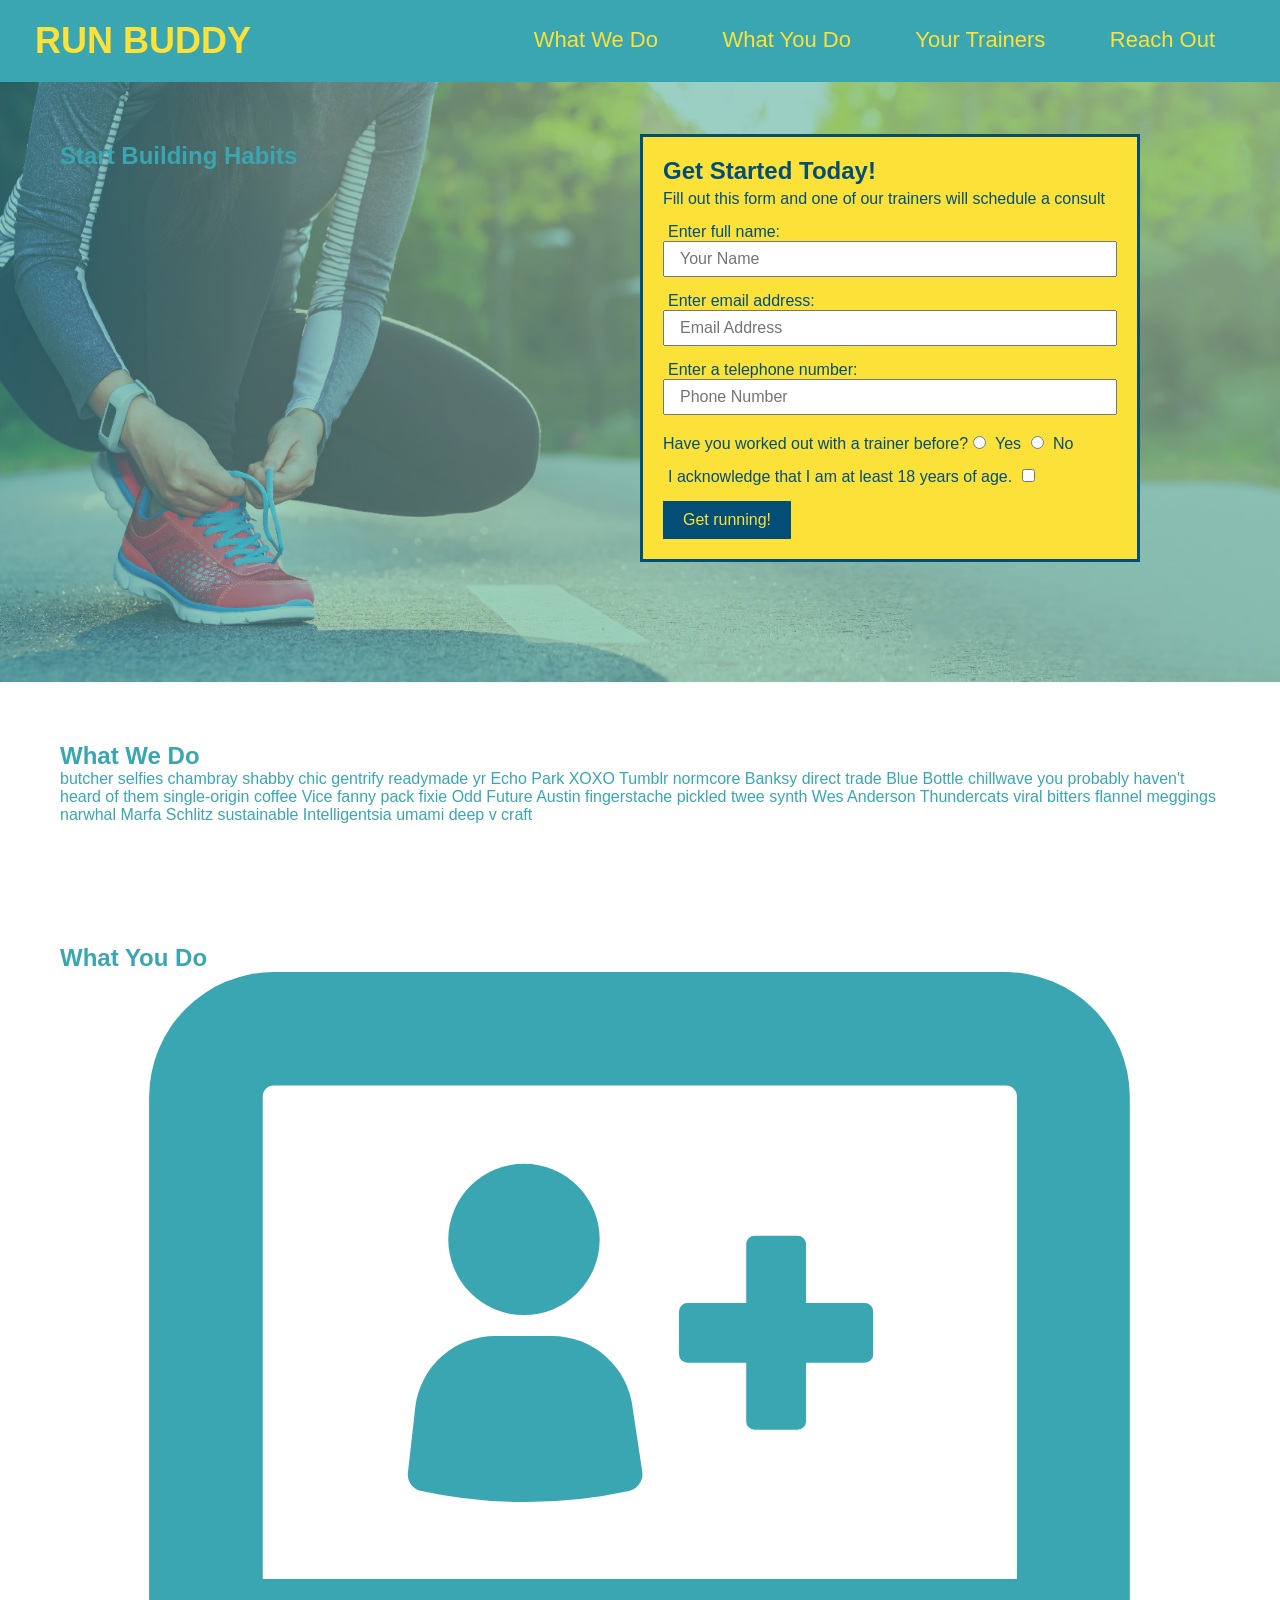
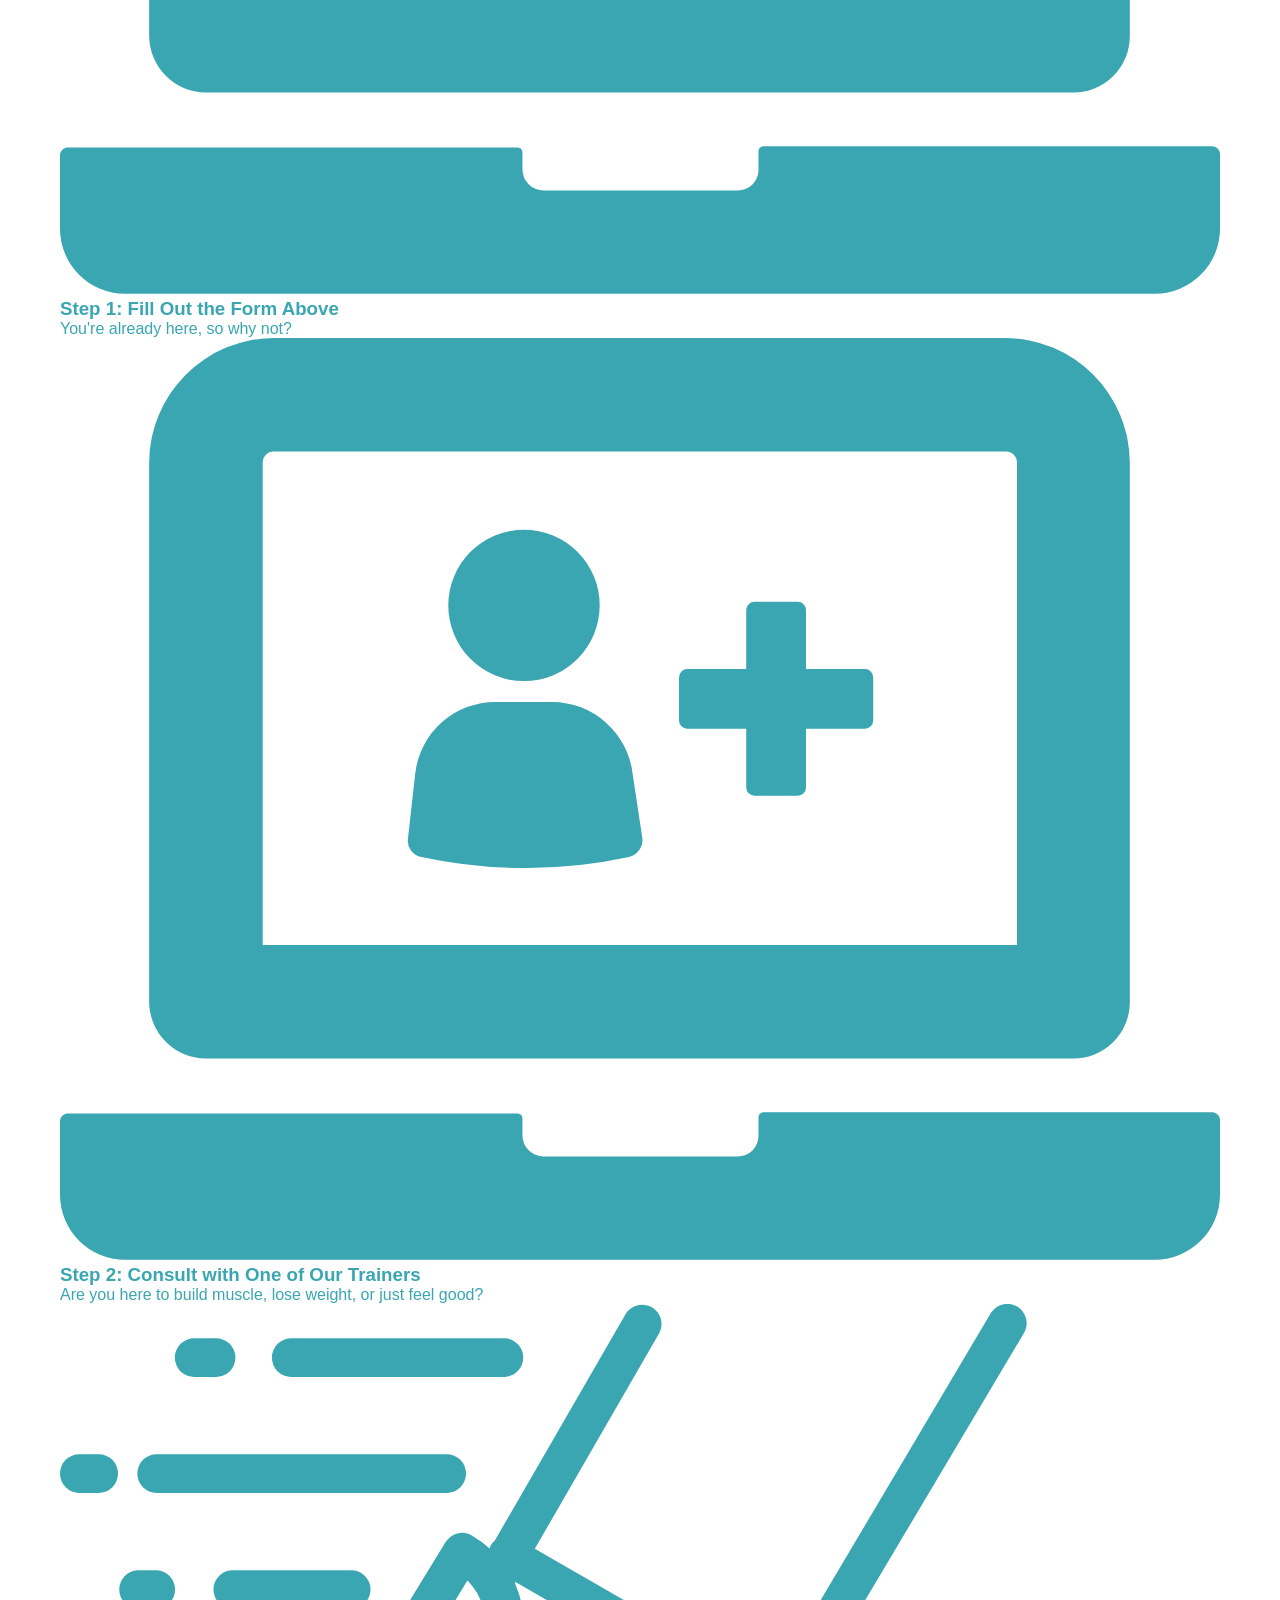
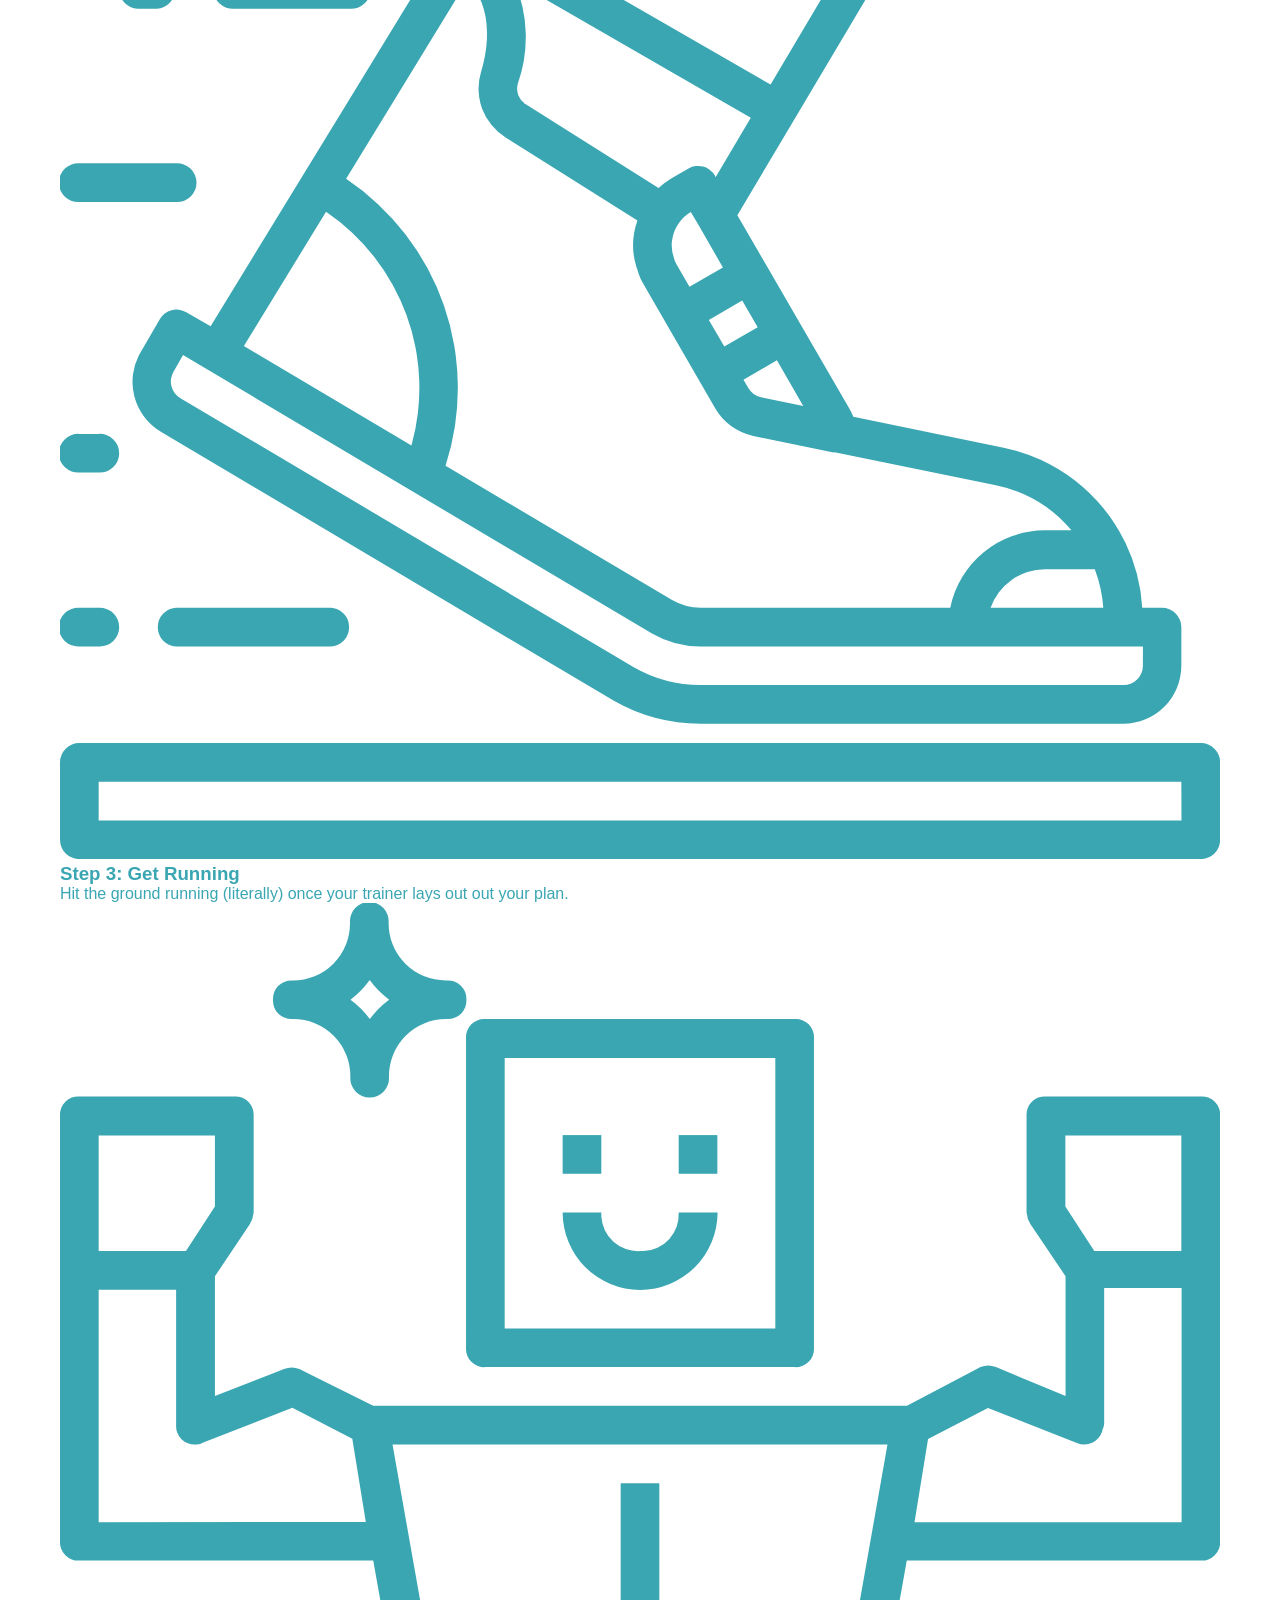
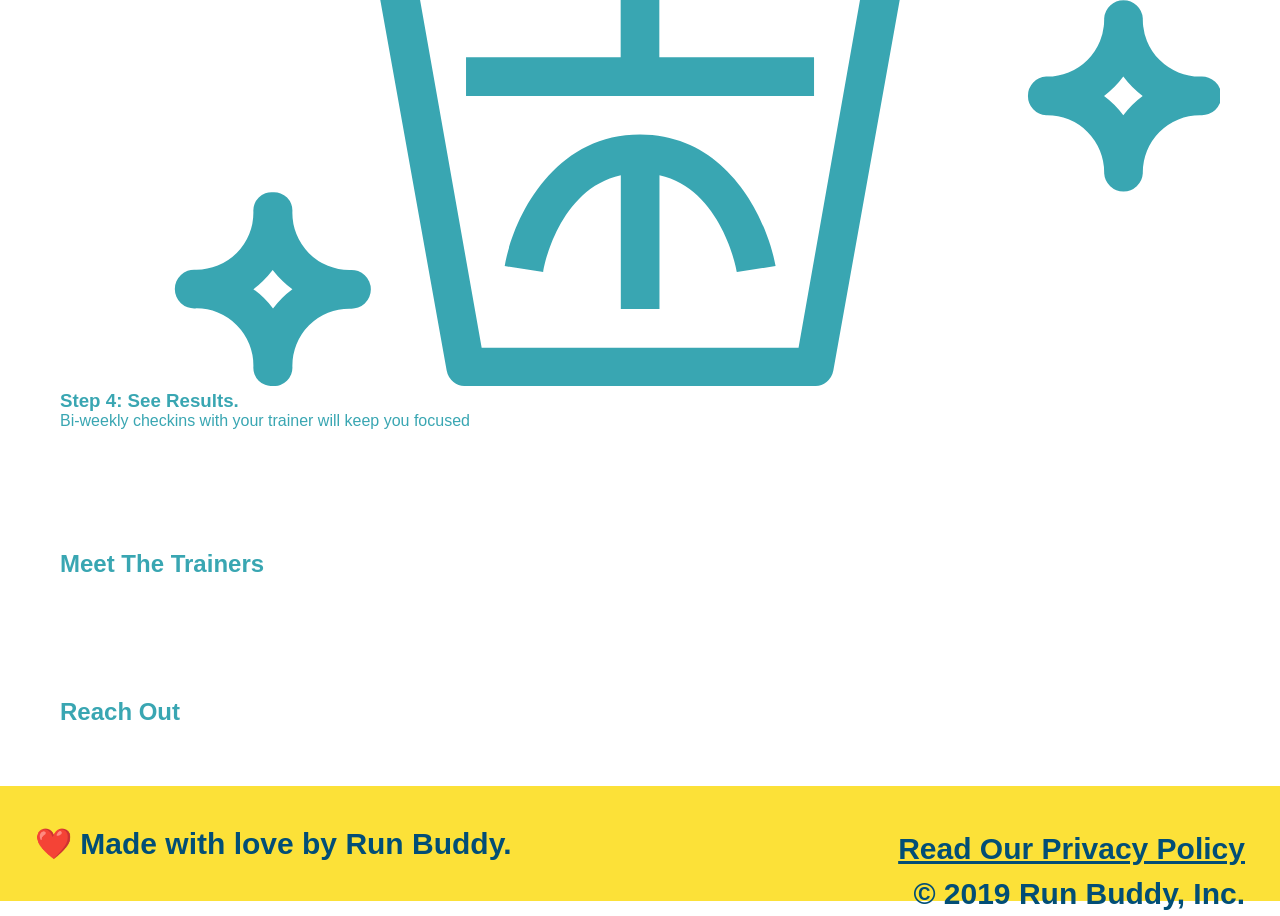
==== index.html @ 89da1c54 "add what you do icons" ====
<!DOCTYPE html>
<html lang="en">
    <head>
        <link rel="stylesheet" href="./assets/css/style.css" />
        <meta charset="utf-8" />
        <meta name="viewport" content="width=device-width, initial-scale=1.0"/>
        <title>Run Buddy</title>
    </head>
    <body>

<!-- navigation-->
    <header>
        <h1>
            <a href="./index.html">RUN BUDDY</a>
        </h1>
        <nav>
            <!--unordered list element-->
            <ul>
                <!--list item element-->
                <li>
                    <!--anchor element-->
                    <a href="#what-we-do">What We Do</a>
                </li>
                <li>
                    <a href="#what-you-do">What You Do</a>
                </li>
                <li>
                    <a href="#your-trainers">Your Trainers</a>
                </li>
                <li>
                    <a href="#reach-out">Reach Out</a>
                </li>
            </ul>
        </nav>
    </header>
</body>
    <!-- hero/jumbotron-->
    <section class ="hero">
        <div class ="hero-cta">
            <h2>Start Building Habits</h2>
            <p>

            </p>
        </div>
<div class="hero-form">
    <h3>Get Started Today!</h3>
    <p>Fill out this form and one of our trainers will schedule a consult</p>
    <!--add form element-->
<form>
    <label for="name">Enter full name:</label>
    <input type="text" placeholder="Your Name" name="name" id="name" class="form-input">
    <label for="email">Enter email address:</label>
    <input type="email" placeholder="Email Address" name="email" id="email" class="form-input">
    <label for="phone">Enter a telephone number:</label>
    <input type="tel" placeholder="Phone Number" name="phone" id="phone" class="form-input">
    <p>
        Have you worked out with a trainer before?
        <input type="radio" name="trainer-confirm" id="trainer-yes" />
        <label for="trainer-yes">Yes</label>
        <input type="radio" name="trainer-confirm" id="trainer-no" />
        <label for="trainer-no">No</label>
    </p>
    <p>
        <label for="checkbox" >
            I acknowledge that I am at least 18 years of age.
        </label>
        <input type="checkbox" name="age-confirm" id="checkbox" />
    </p>
    <button type="submit">
        Get running!
    </button>
</form>
</div>
    </section>
    <!--end hero-->

    <!--"what we do" section-->
    <section id="what-we-do">
        <h2>What We Do</h2>
        <p>
            butcher selfies chambray shabby chic gentrify readymade yr Echo Park XOXO Tumblr normcore Banksy direct trade Blue Bottle chillwave you probably haven't heard of them single-origin coffee Vice fanny pack fixie Odd Future Austin fingerstache pickled twee synth Wes Anderson Thundercats viral bitters flannel meggings narwhal Marfa Schlitz sustainable Intelligentsia umami deep v craft
        </p>
    </section>

    <!--"what you do" section-->
    <section id="what-you-do">
        <h2>What You Do</h2>

        <div>
            <!--insert this img element-->
            <img src="./assets/images/step-1.svg" alt="" />
            <h3>Step 1: Fill Out the Form Above</h3>
            <p>You're already here, so why not?</p>
        </div>

        <div>
            <img src="./assets/images/step-1.svg" alt="" />
            <h3>Step 2: Consult with One of Our Trainers</h3>
            <p>Are you here to build muscle, lose weight, or just feel good?</p>
        </div>

        <div>
            <img src="./assets/images/step-3.svg" alt="" />
            <h3>Step 3: Get Running</h3>
            <p>Hit the ground running (literally) once your trainer lays out out your plan.</p>
        </div>

        <div>
            <img src="./assets/images/step-4.svg" alt="" />
            <h3>Step 4: See Results.</h3>
            <p>Bi-weekly checkins with your trainer will keep you focused</p>
        </div>
    </section>

    <!--"meet the trainers" section-->
    <section>
        <h2>Meet The Trainers</h2>
    </section>
    <!--"reach out" section-->
    <section>
        <h2>Reach Out</h2>
    </section>
    <!--footer-->
    <footer>
        <h2>
            <div>
                <a href="#">Read Our Privacy Policy</a><br />
                &copy; 2019 Run Buddy, Inc.
            </div>
            ❤️ Made with love by Run Buddy.</h2>
    </footer>
---- assets/css/style.css ----
* {
    margin: 0;
    padding: 0;
    box-sizing: border-box;
}
body {
    /* more on this crazy alphanumerical value in a minute! */
    color: #39a6b2;
    font-family: Helvetica, Arial, sans-serif;
}
/* apply styles to <header> */
header {
padding: 20px 35px;
background-color: #39a6b2;
}
header h1 {
    font-weight: bold;
    font-size: 36px;
    color: #fce138;
    margin: 0;
    display: inline;
}
header a {
    text-decoration: none;
    color: #fce138;
}
header nav {
    float: right;
    margin: 7px 0;
}
header nav ul li {
    display: inline;
}
header nav ul li a{
    margin: 0 30px;
    font-weight: lighter;
    font-size: 22px;
}

footer {
    background: #fce138;
    width: 100%;
    padding: 40px 35px;
}
footer h2 {
    display: inline;
    color: #024e76;
    font-size: 30px;
    margin: 0;
}
footer div {
    float: right;
    line-height: 1.5;
    text-align: right;
}
footer a {
    color: #024e76;
}

section {
    padding: 60px;
}
/* Hero Style Start */
.hero {
    background-image: url("../images/hero-bg.jpeg");
    height: 600px;
    background-size: cover;
    background-position: center;
    position: relative;
}
.hero-form button {
    color: #fce138;
    background-color: #024e76;
    border: none;
    padding: 10px 20px;
    font-size: 16px;
}
/* Hero Style End */

.hero-form {
    border: 3px solid #024e76;
    background-color: #fce138;
    padding: 20px;
    width: 500px;
    color: #024e76;
    position: absolute;
    bottom: 120px;
    right: 140px;
}
.hero-form h3 {
    font-size: 24px;
    margin: 0;
}
.hero-form p {
    margin: 5px 0 15px 0;
}
.form-input {
    border: 1px solid #024e76
    display: black;
    padding: 7px 15px;
    font-size: 16px;
    color: #024e76;
    width: 100%;
    margin-bottom: 15px;
}
.hero-form label {
    margin: 0 5px;
}
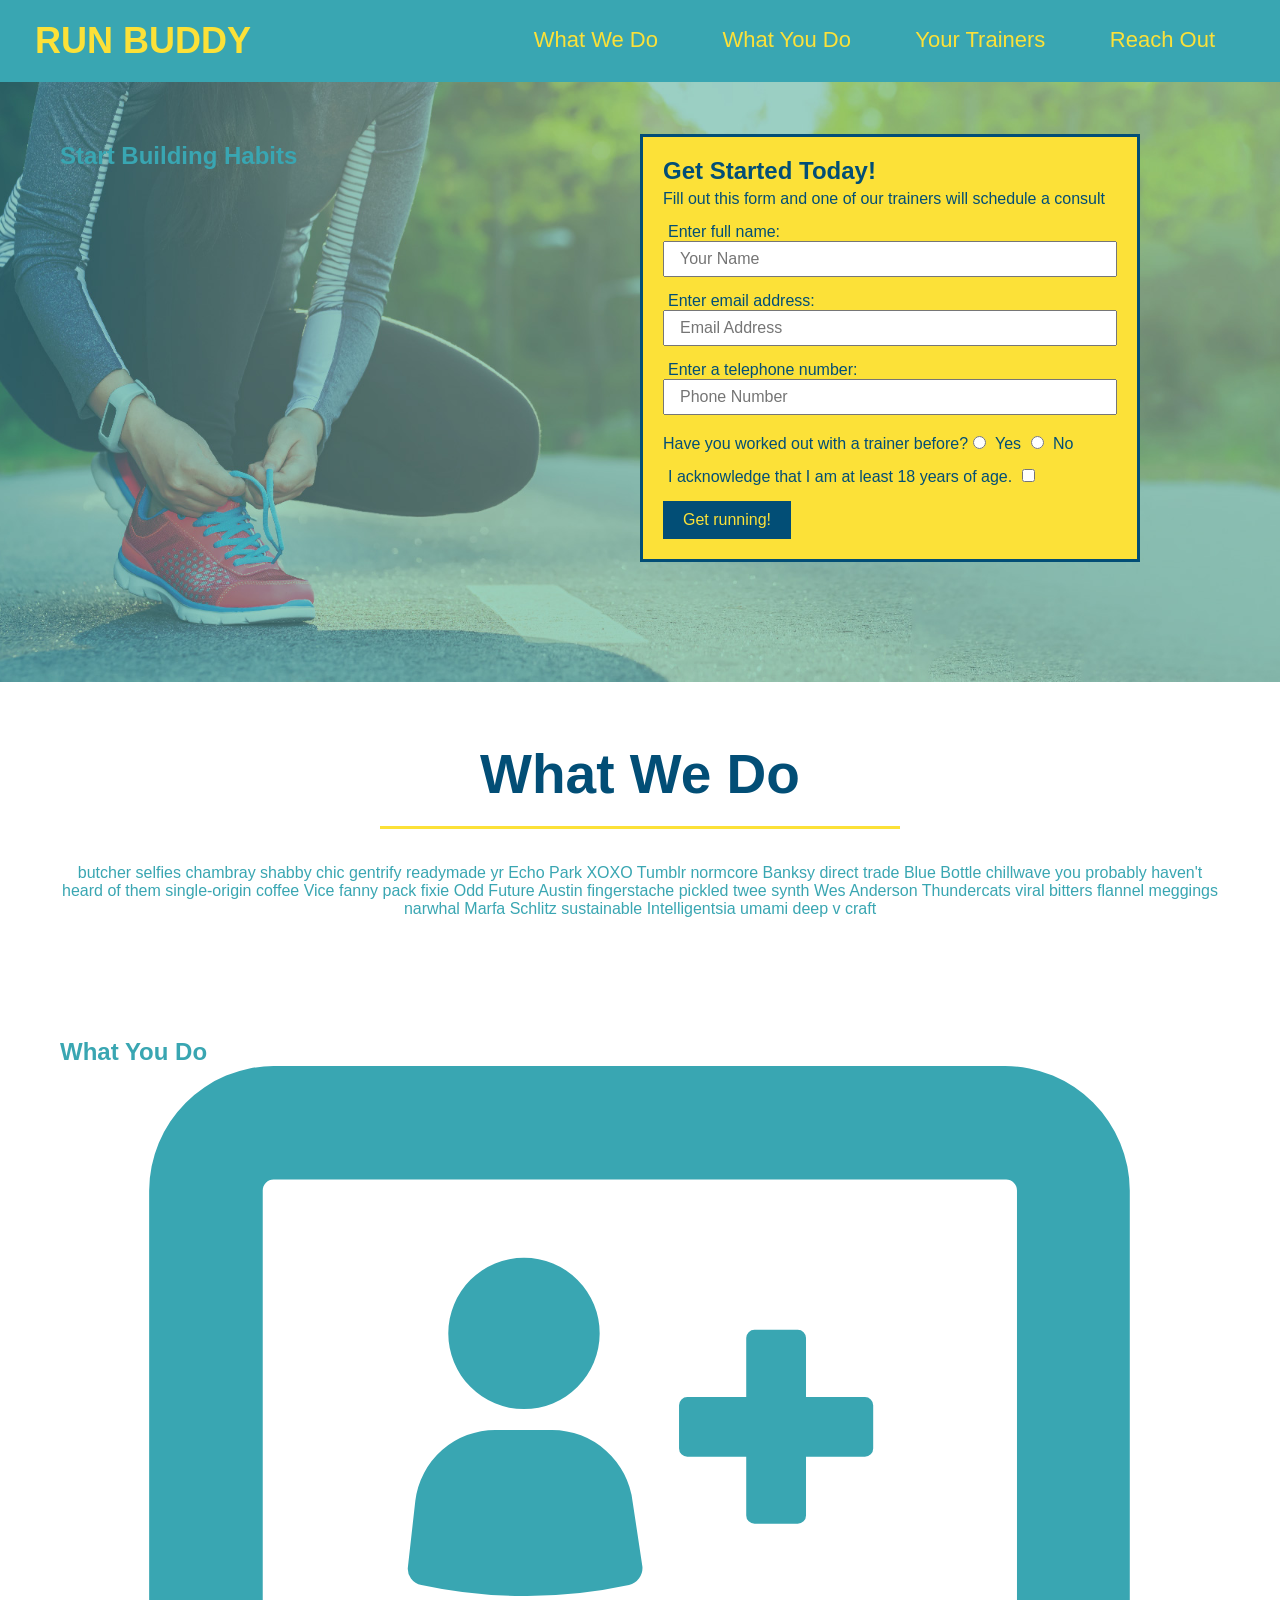
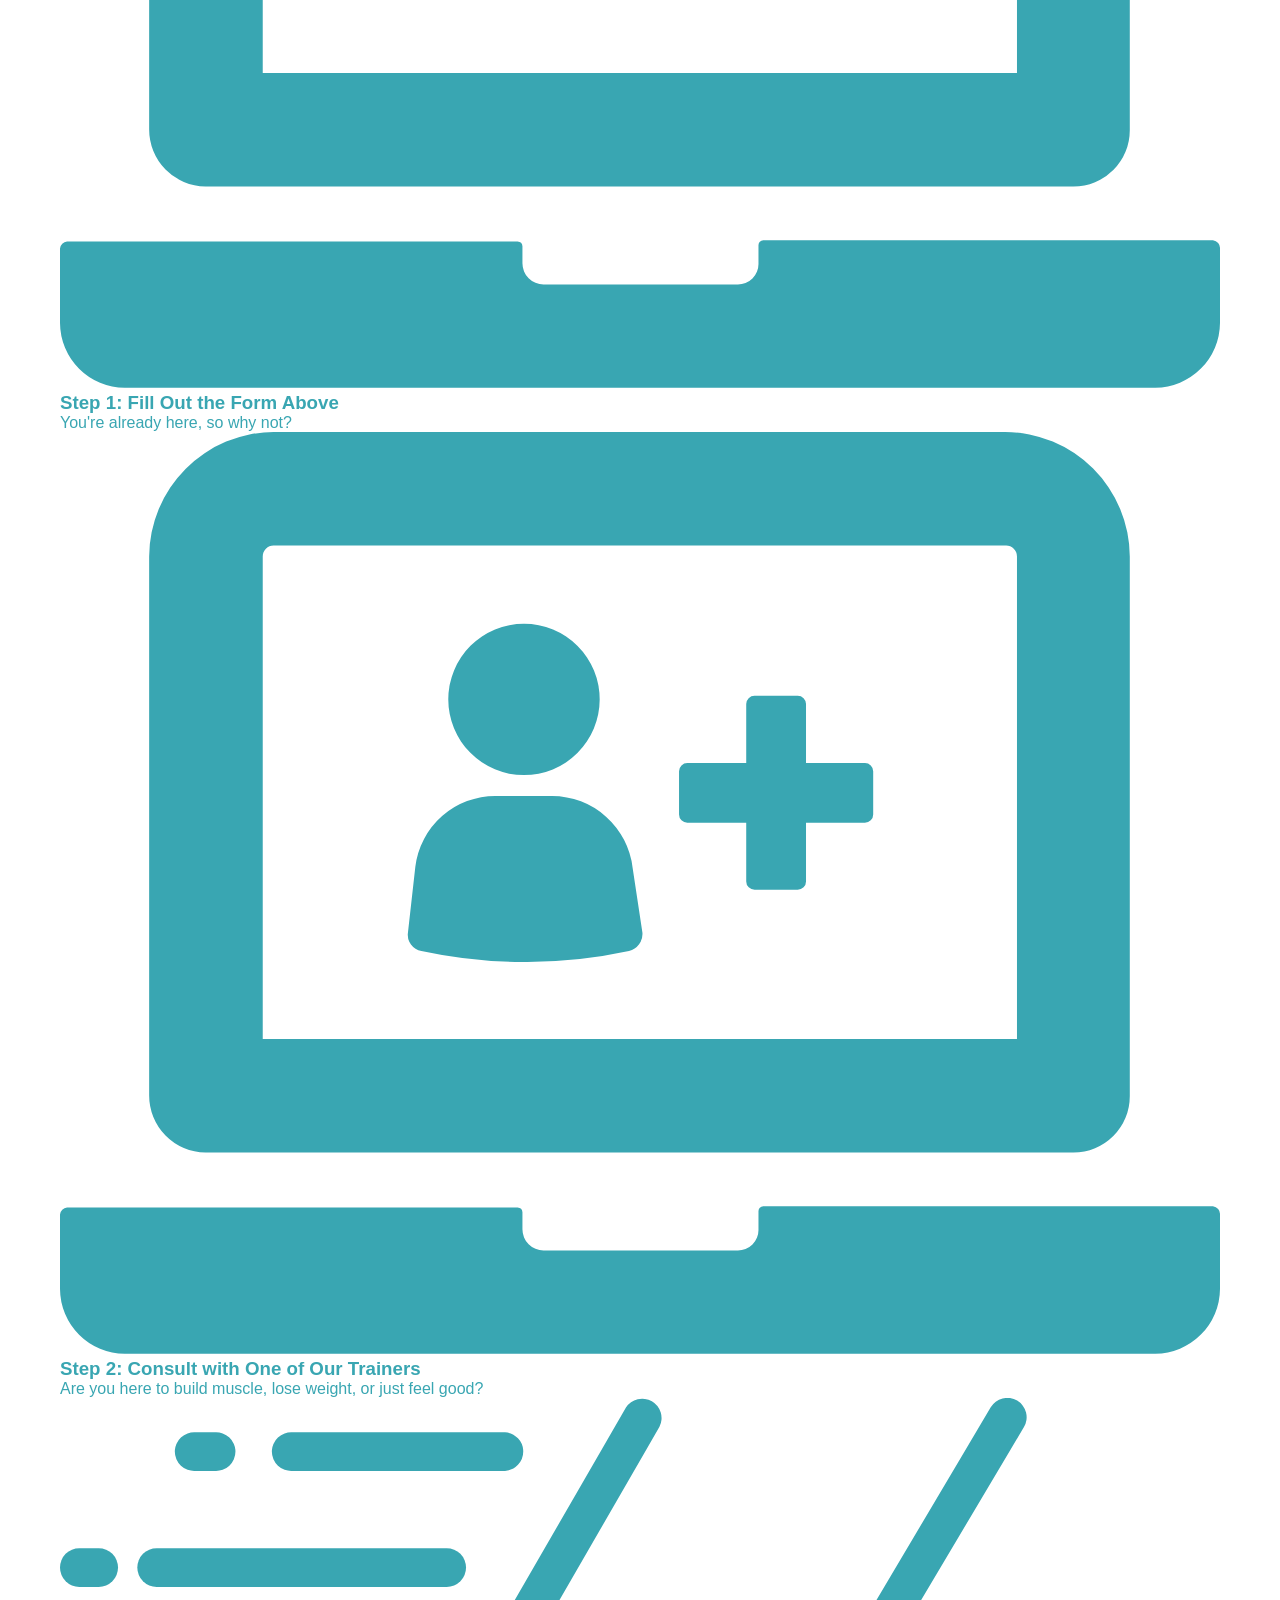
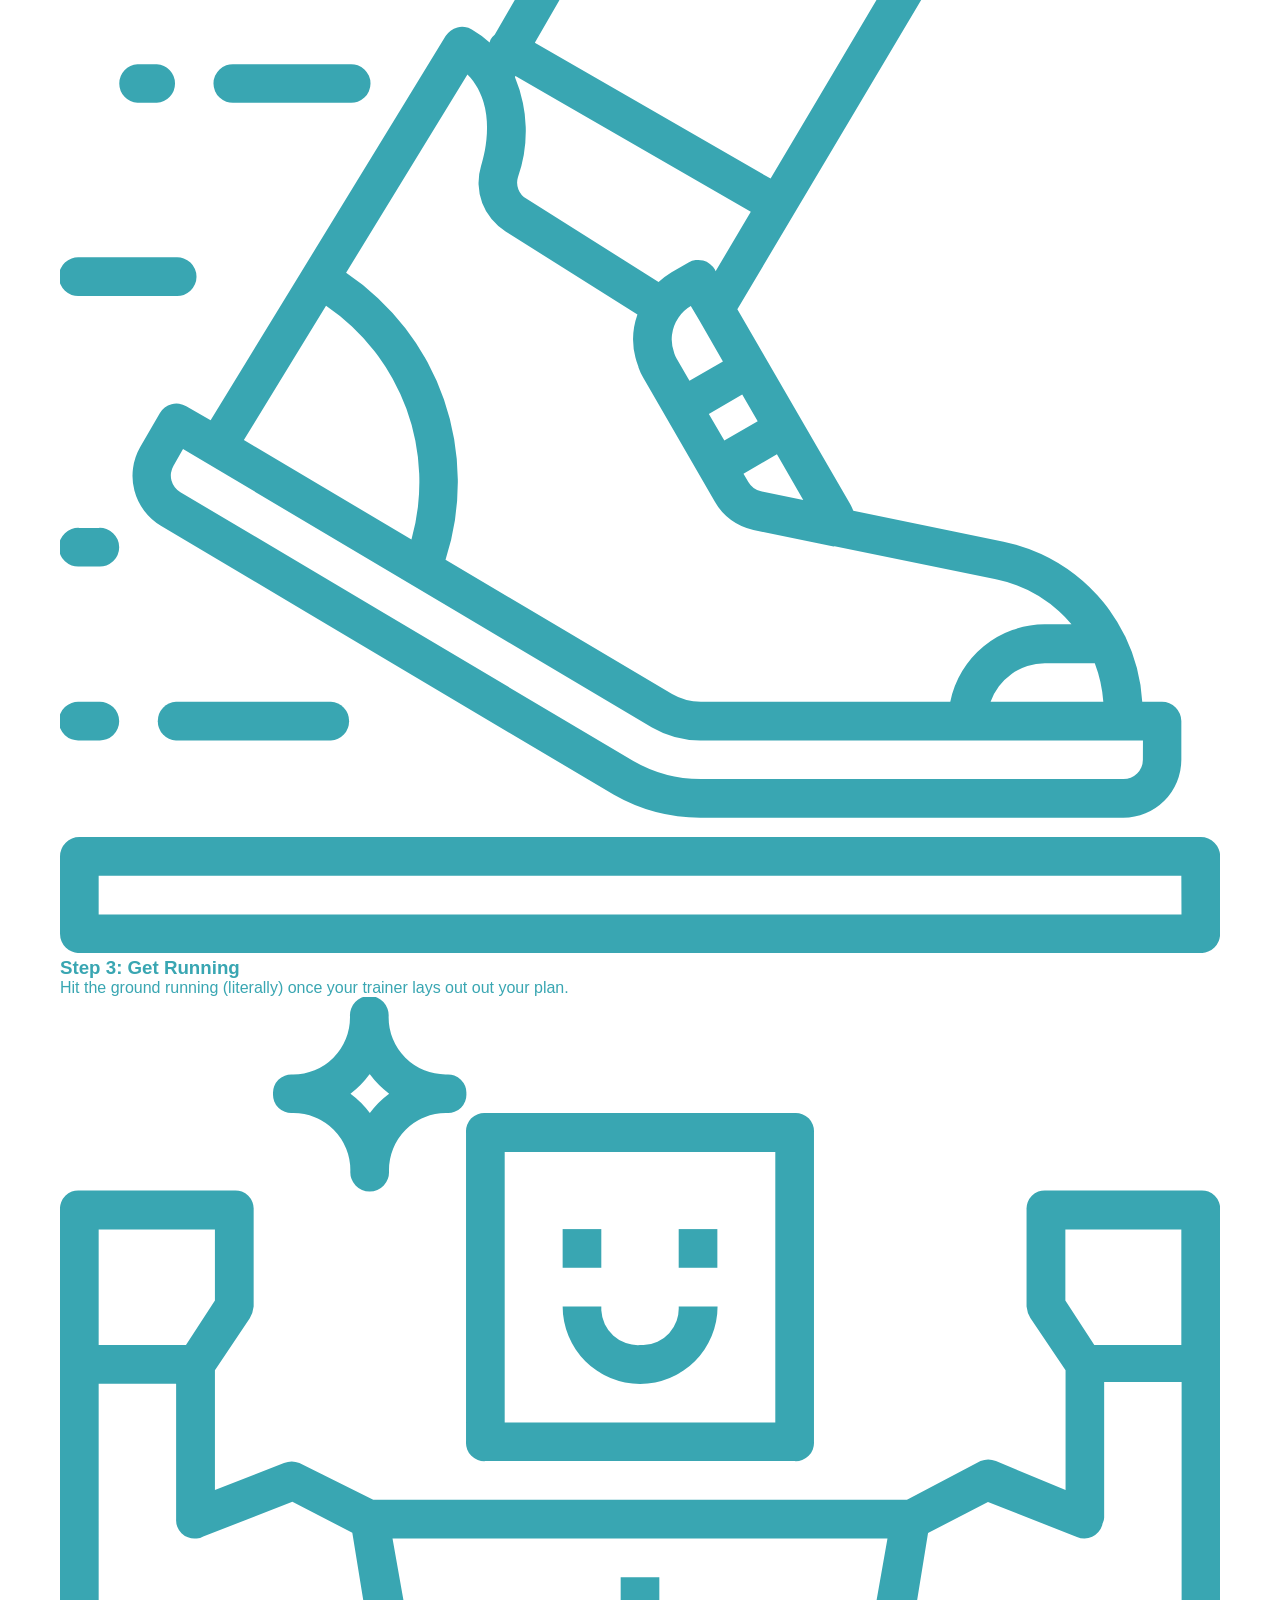
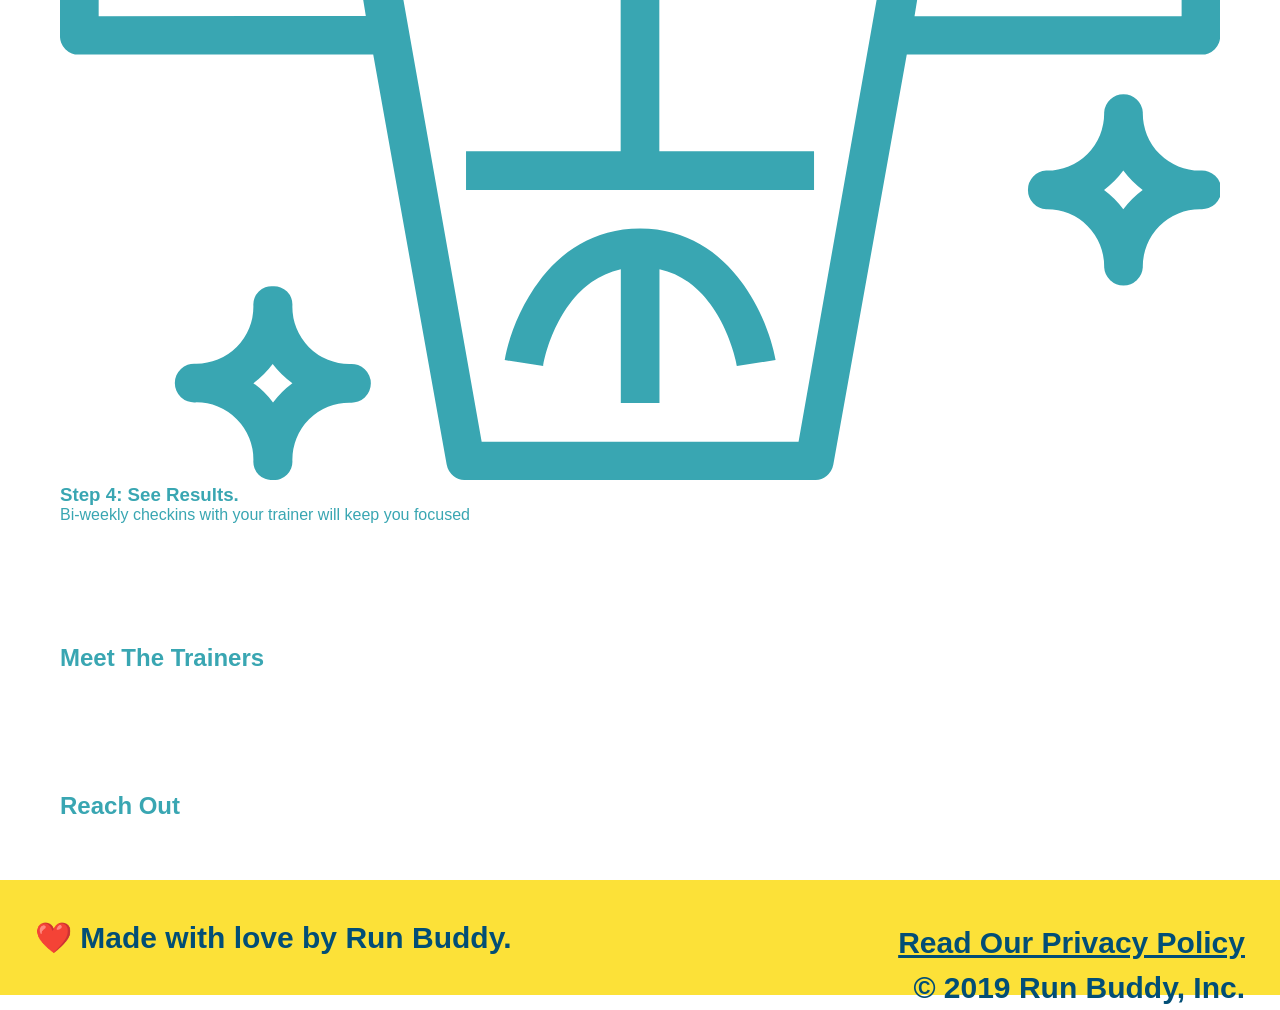
==== commit ab7b98ea: "style what we do section" ====
--- a/index.html
+++ b/index.html
@@ -75,7 +75,7 @@
     <!--end hero-->
 
     <!--"what we do" section-->
-    <section id="what-we-do">
+    <section id="what-we-do" class="intro">
         <h2>What We Do</h2>
         <p>
             butcher selfies chambray shabby chic gentrify readymade yr Echo Park XOXO Tumblr normcore Banksy direct trade Blue Bottle chillwave you probably haven't heard of them single-origin coffee Vice fanny pack fixie Odd Future Austin fingerstache pickled twee synth Wes Anderson Thundercats viral bitters flannel meggings narwhal Marfa Schlitz sustainable Intelligentsia umami deep v craft
--- a/assets/css/style.css
+++ b/assets/css/style.css
@@ -106,3 +106,28 @@
 .hero-form label {
     margin: 0 5px;
 }
+
+.intro {
+    text-align: center;
+}
+
+.intro h2 {
+    /* add this alongside your other declarations */
+    display: inline-block;
+    font-size: 55px;
+    color: #024e76;
+    margin-bottom: 35px;
+    padding: 0 100px 20px 100px;
+    border-bottom: 3px solid;
+    border-color: #fce138;
+}
+
+}
+.intro p {
+    /*add this alongsidee your other declarations */
+    margin: 0 auto;
+    line-height: 1.7;
+    color: #39a6b2;
+    width: 80%;
+    font-size: 20px;
+}
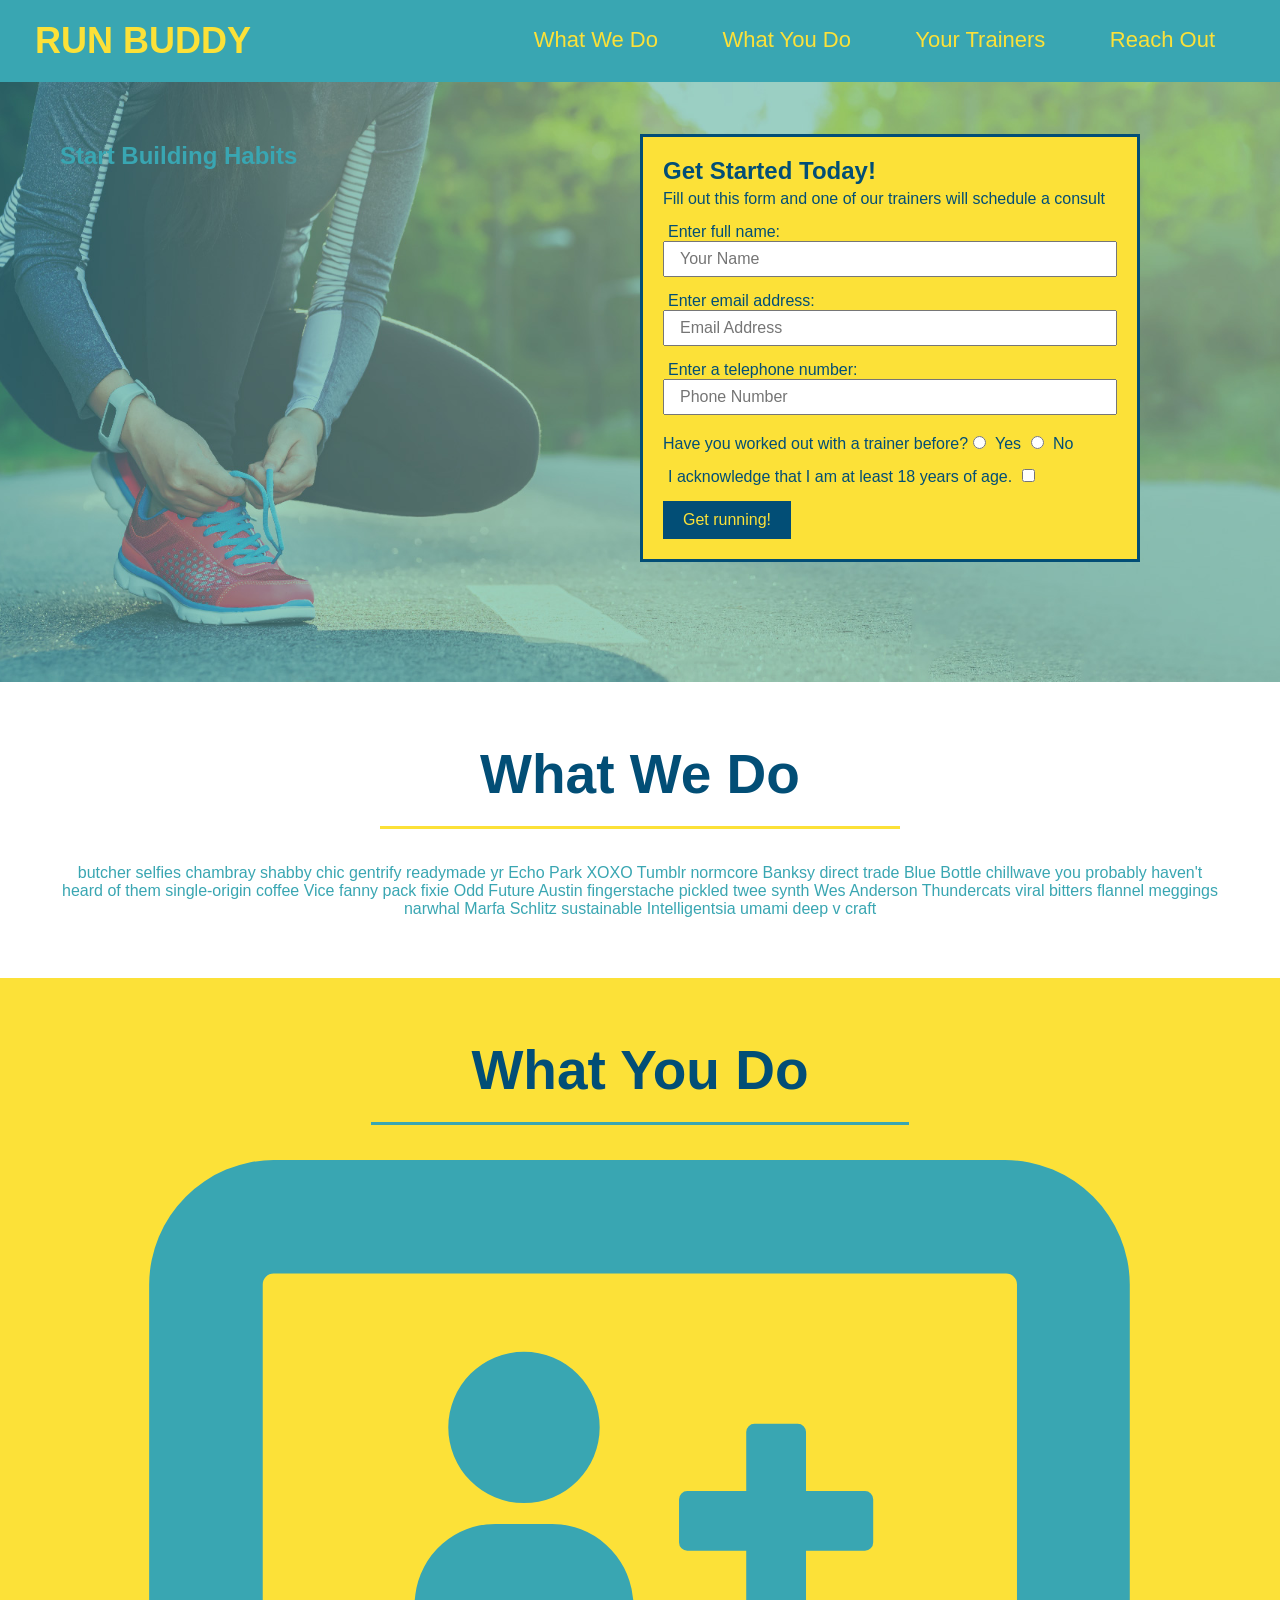
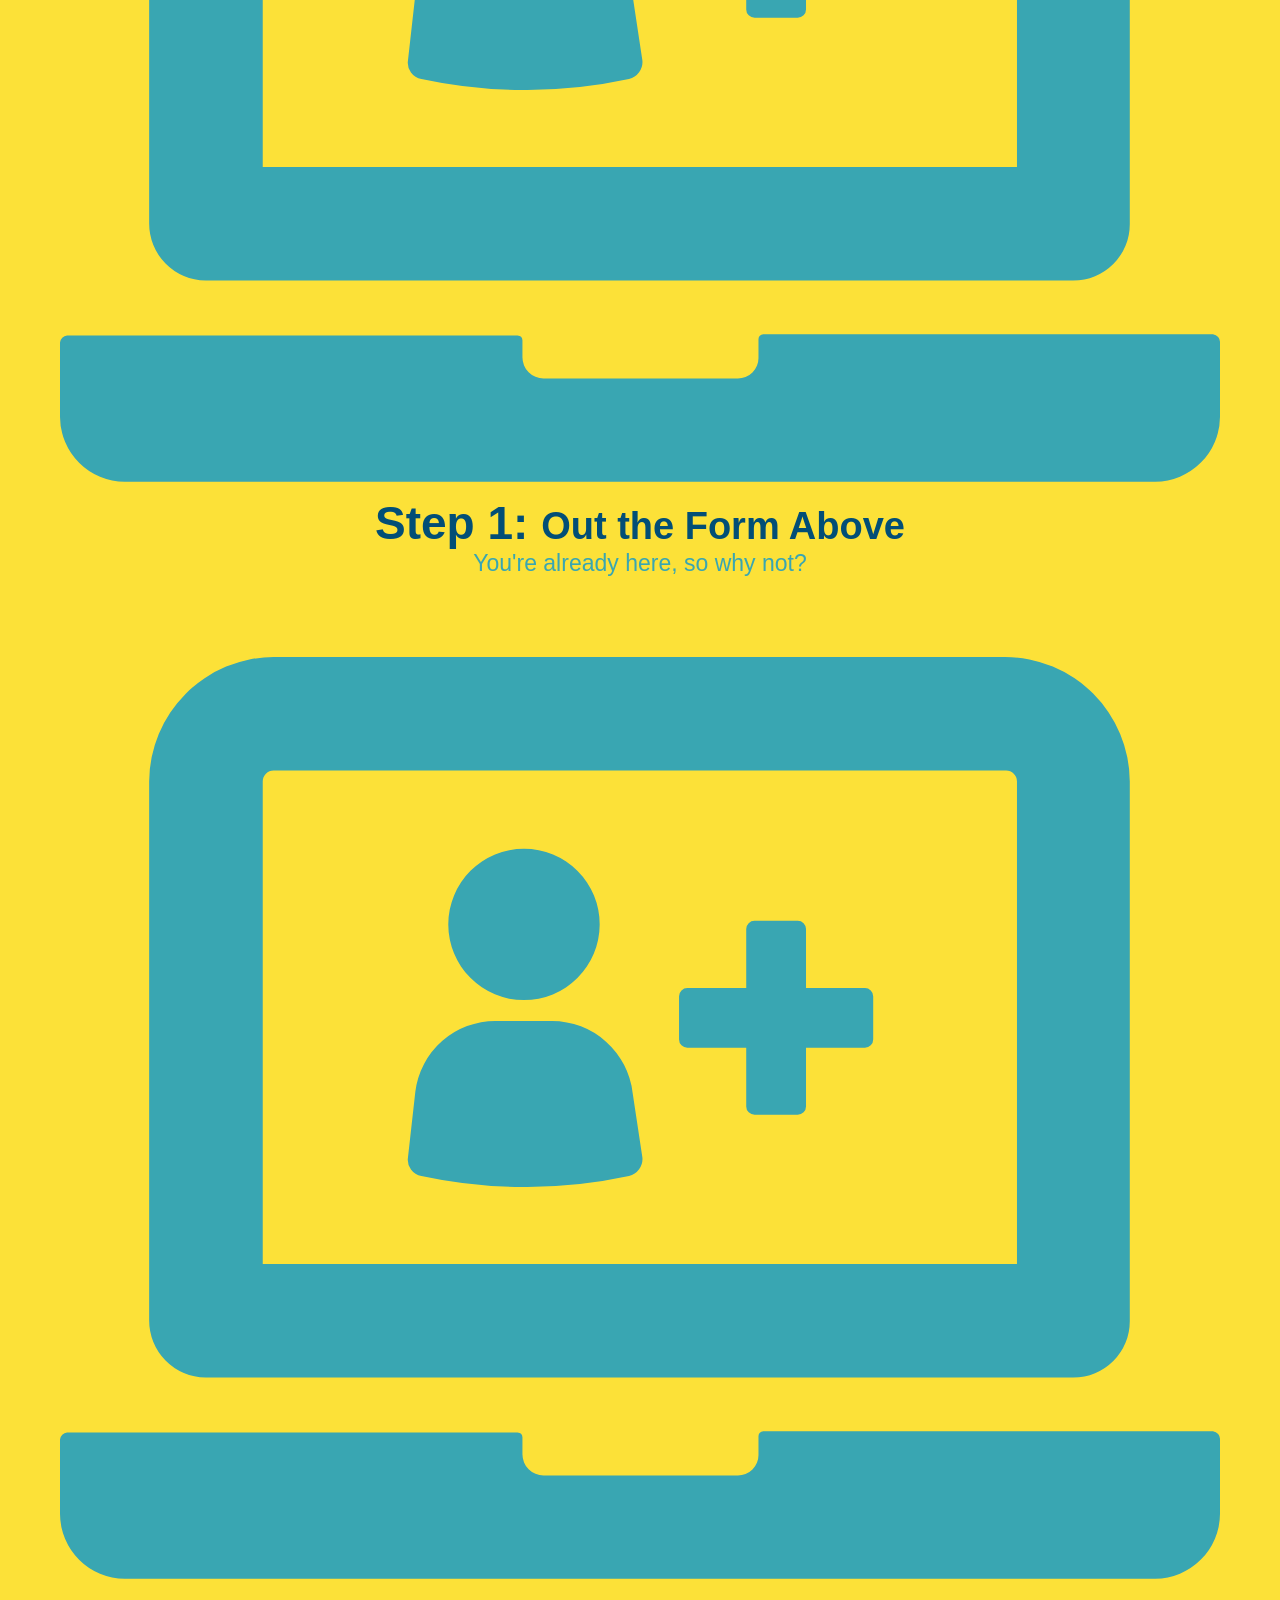
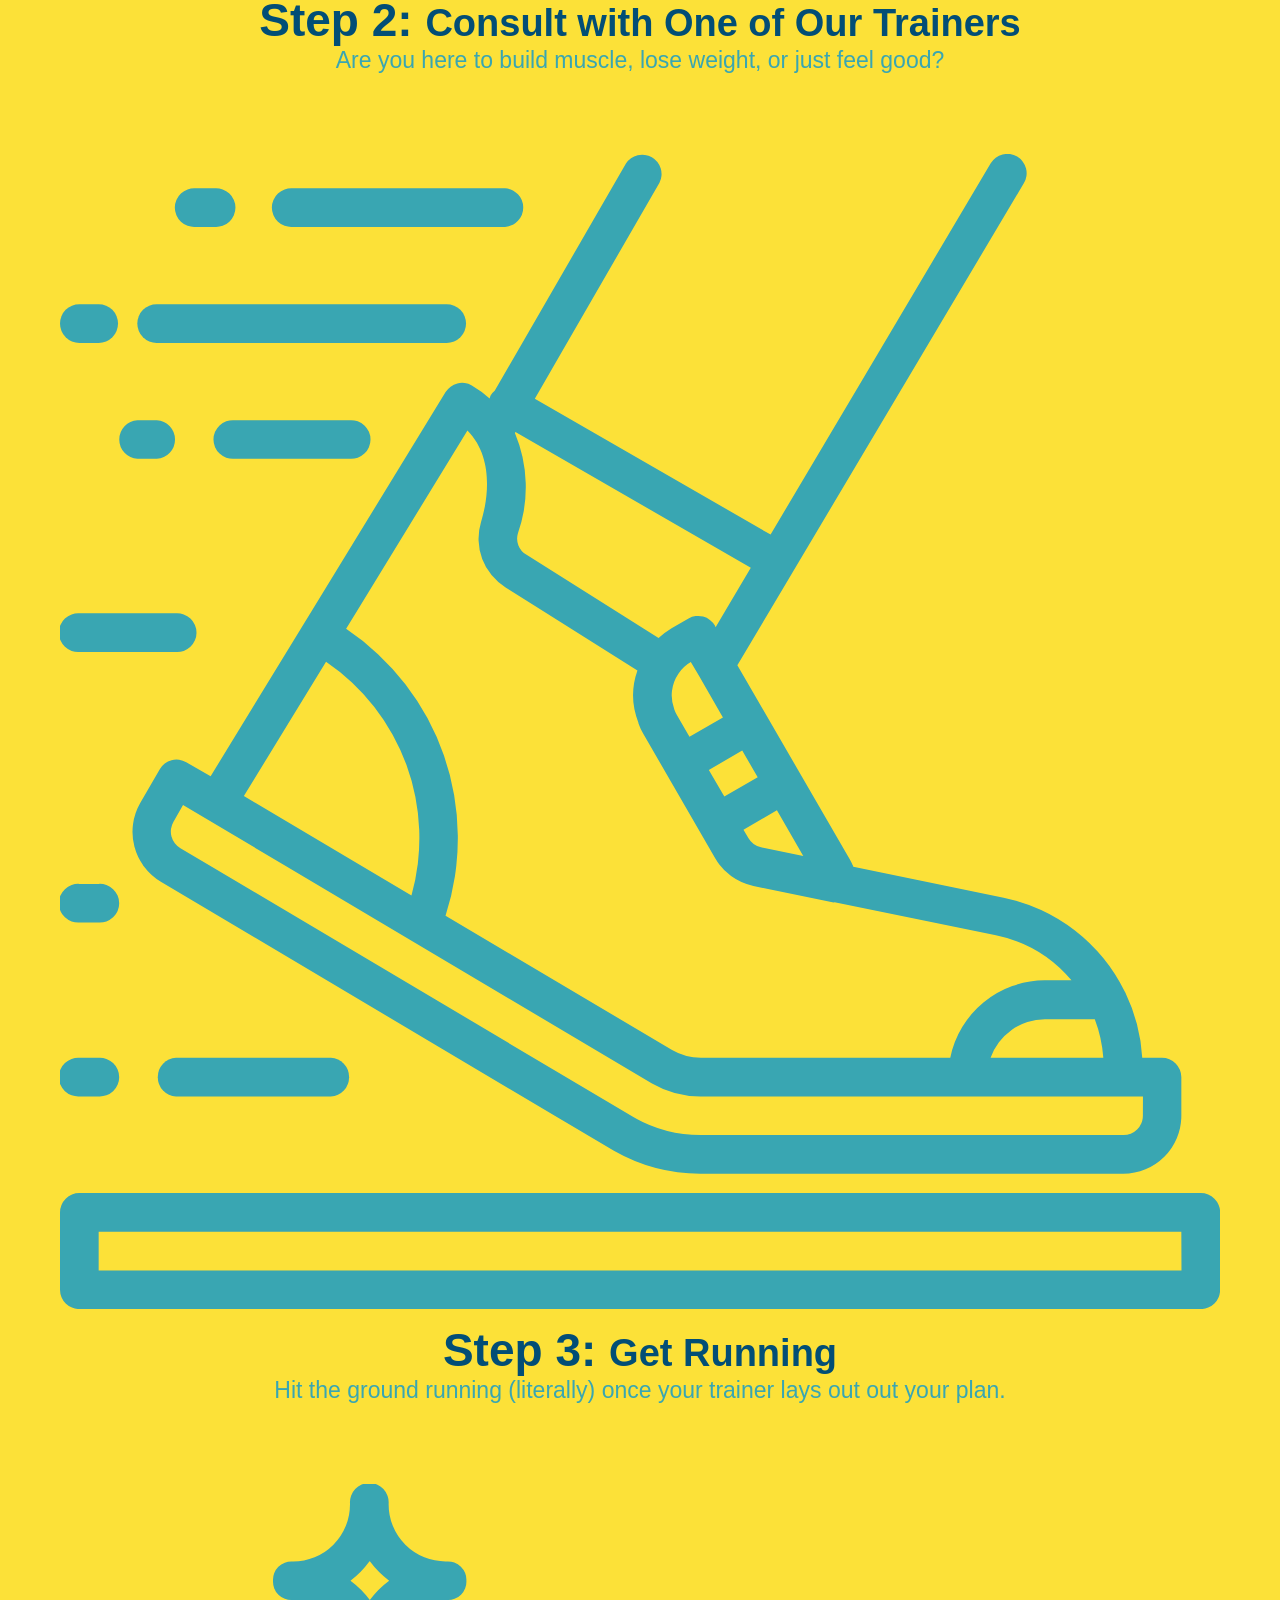
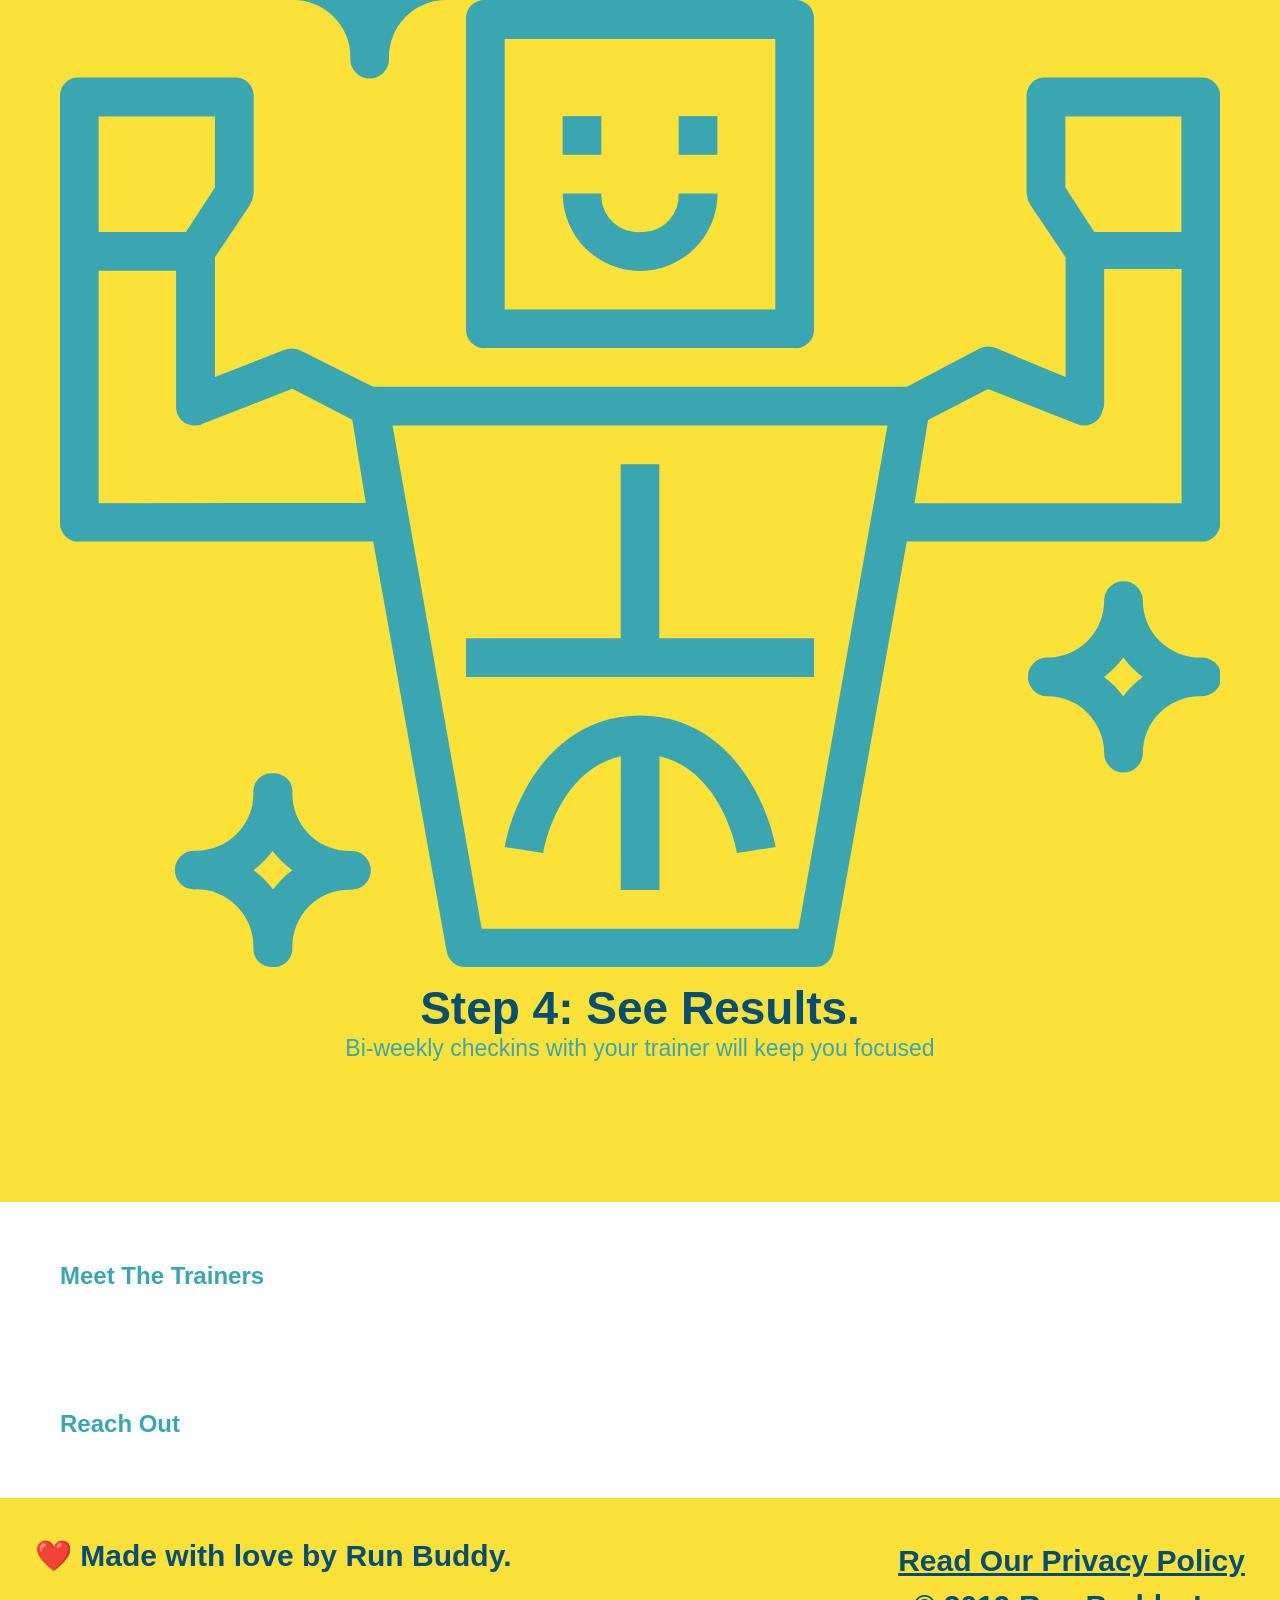
==== commit 453224fa: "style what you do section" ====
--- a/index.html
+++ b/index.html
@@ -76,38 +76,38 @@
 
     <!--"what we do" section-->
     <section id="what-we-do" class="intro">
-        <h2>What We Do</h2>
+        <h2 class="section-title primary-border">What We Do</h2>
         <p>
             butcher selfies chambray shabby chic gentrify readymade yr Echo Park XOXO Tumblr normcore Banksy direct trade Blue Bottle chillwave you probably haven't heard of them single-origin coffee Vice fanny pack fixie Odd Future Austin fingerstache pickled twee synth Wes Anderson Thundercats viral bitters flannel meggings narwhal Marfa Schlitz sustainable Intelligentsia umami deep v craft
         </p>
     </section>
 
     <!--"what you do" section-->
-    <section id="what-you-do">
-        <h2>What You Do</h2>
+    <section id="what-you-do" class="steps">
+        <h2 class="section-title secondary-border">What You Do</h2>
 
         <div>
             <!--insert this img element-->
             <img src="./assets/images/step-1.svg" alt="" />
-            <h3>Step 1: Fill Out the Form Above</h3>
+            <h3>Step 1: <span>Out the Form Above</span></h3>
             <p>You're already here, so why not?</p>
         </div>
 
         <div>
             <img src="./assets/images/step-1.svg" alt="" />
-            <h3>Step 2: Consult with One of Our Trainers</h3>
+            <h3>Step 2: <span>Consult with One of Our Trainers </span> </h3>
             <p>Are you here to build muscle, lose weight, or just feel good?</p>
         </div>
 
         <div>
             <img src="./assets/images/step-3.svg" alt="" />
-            <h3>Step 3: Get Running</h3>
+            <h3>Step 3: <span>Get Running</span></h3>
             <p>Hit the ground running (literally) once your trainer lays out out your plan.</p>
         </div>
 
         <div>
             <img src="./assets/images/step-4.svg" alt="" />
-            <h3>Step 4: See Results.</h3>
+            <h3>Step 4: <spacn>See Results.</spacn></h3>
             <p>Bi-weekly checkins with your trainer will keep you focused</p>
         </div>
     </section>
--- a/assets/css/style.css
+++ b/assets/css/style.css
@@ -111,16 +111,6 @@
     text-align: center;
 }
 
-.intro h2 {
-    /* add this alongside your other declarations */
-    display: inline-block;
-    font-size: 55px;
-    color: #024e76;
-    margin-bottom: 35px;
-    padding: 0 100px 20px 100px;
-    border-bottom: 3px solid;
-    border-color: #fce138;
-}
 
 }
 .intro p {
@@ -131,3 +121,49 @@
     width: 80%;
     font-size: 20px;
 }
+
+.steps {
+    text-align: center;
+    background: #fce138;
+}
+
+.steps div {
+    margin-bottom: 80px;
+}
+
+.steps img {
+    width 15%
+    margin: 10px 0;
+}
+
+.steps h3 {
+    color: #024e76;
+    font-size: 46px;
+    margin-top: 10px;
+}
+
+.steps p {
+    color: #39a6b2;
+    font-size: 23px;
+}
+
+.steps span {
+    font-size: 38px;
+}
+
+.section-title {
+    font-size: 55px;
+    color: #024e76;
+    margin-bottom: 35px;
+    padding: 0 100px 20px 100px;
+    display: inline-block;
+    border-bottom: 3px solid;
+}
+
+.primary-border {
+    border-color: #fce138;
+}
+
+.secondary-border {
+    border-color: #39a6b2;
+}
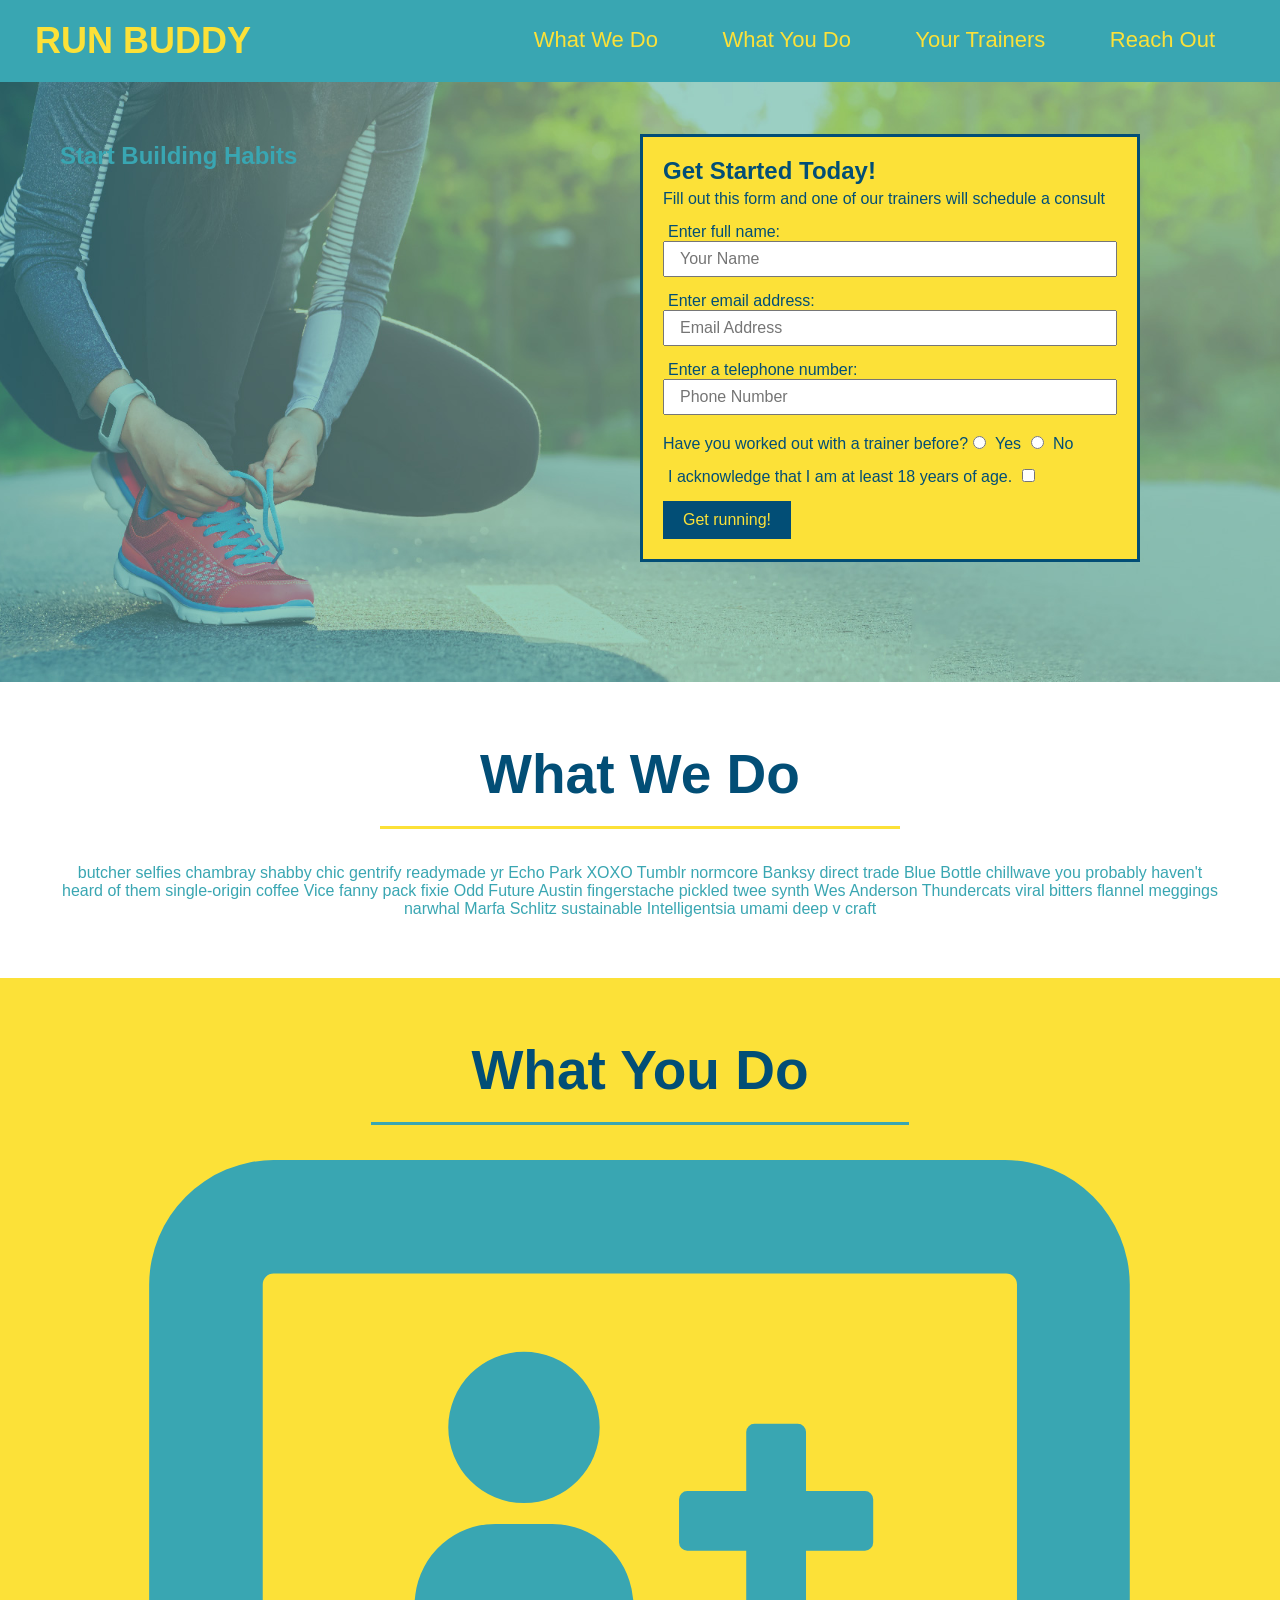
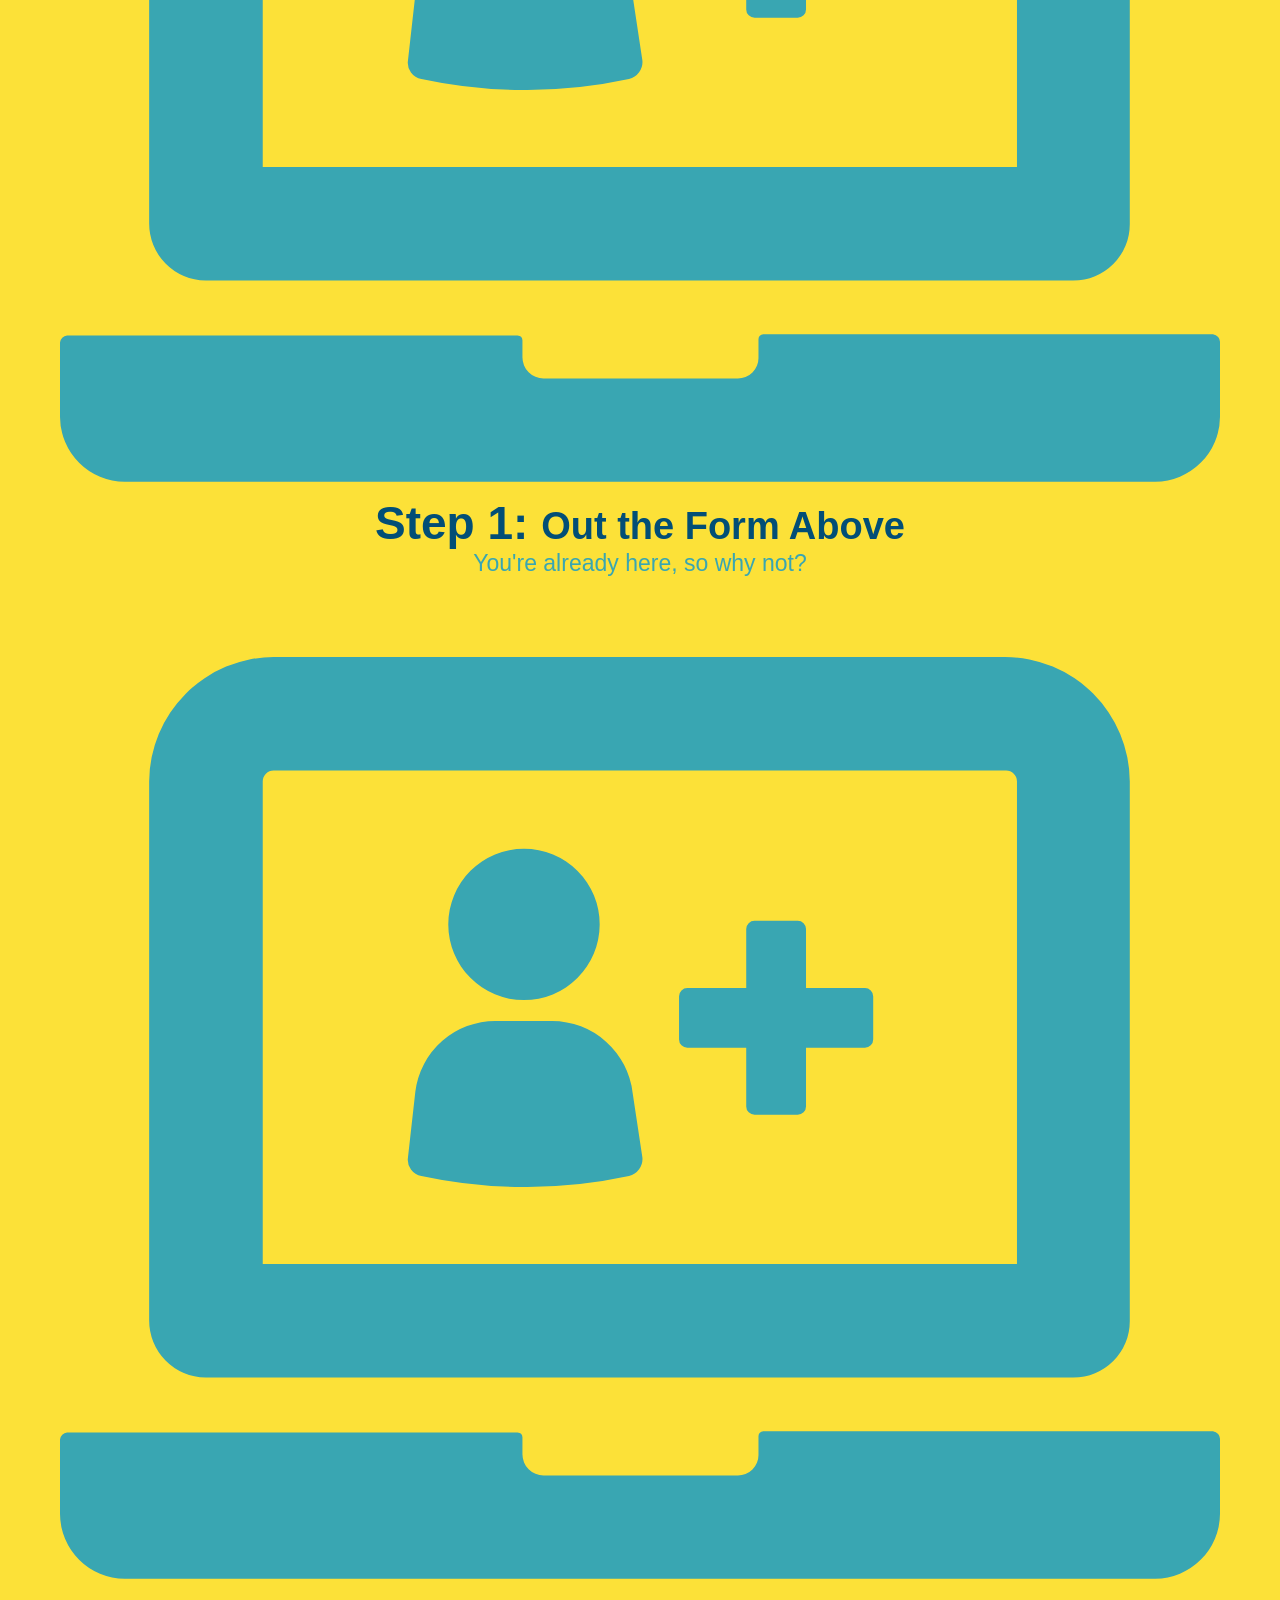
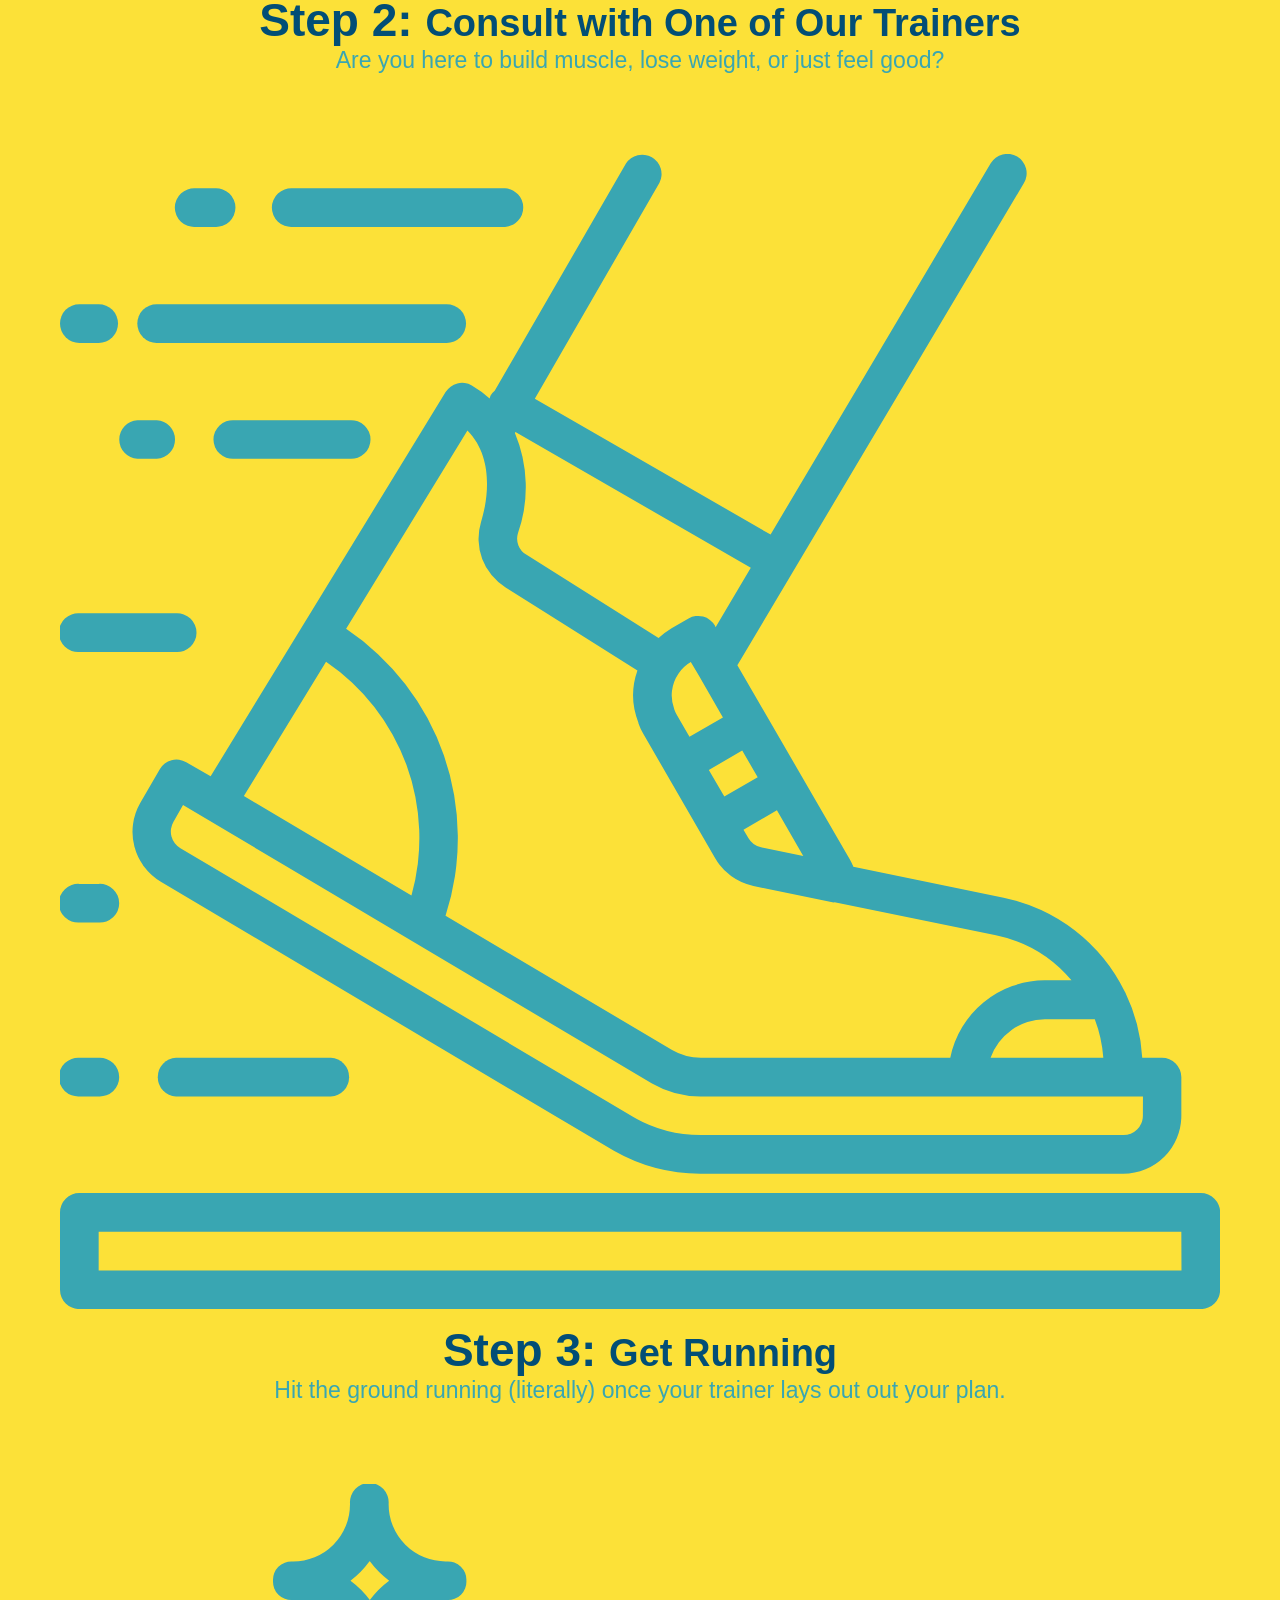
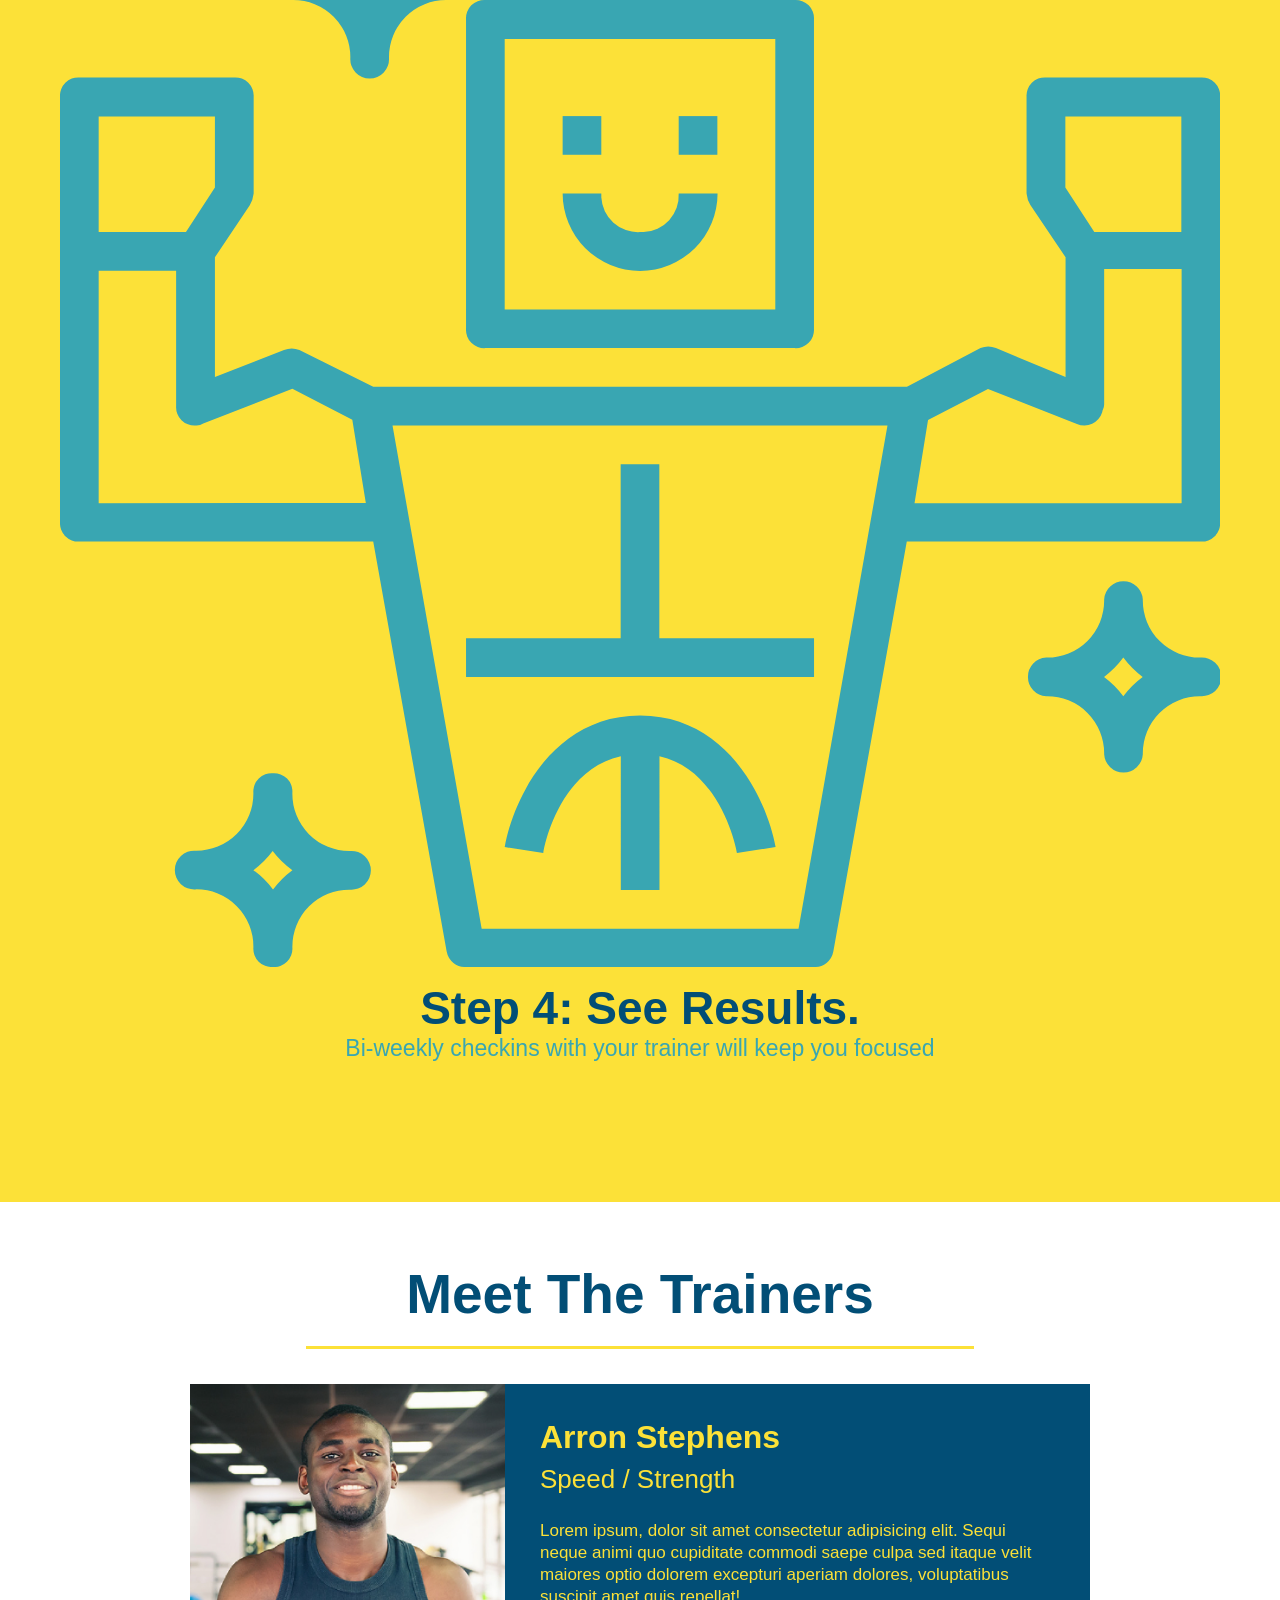
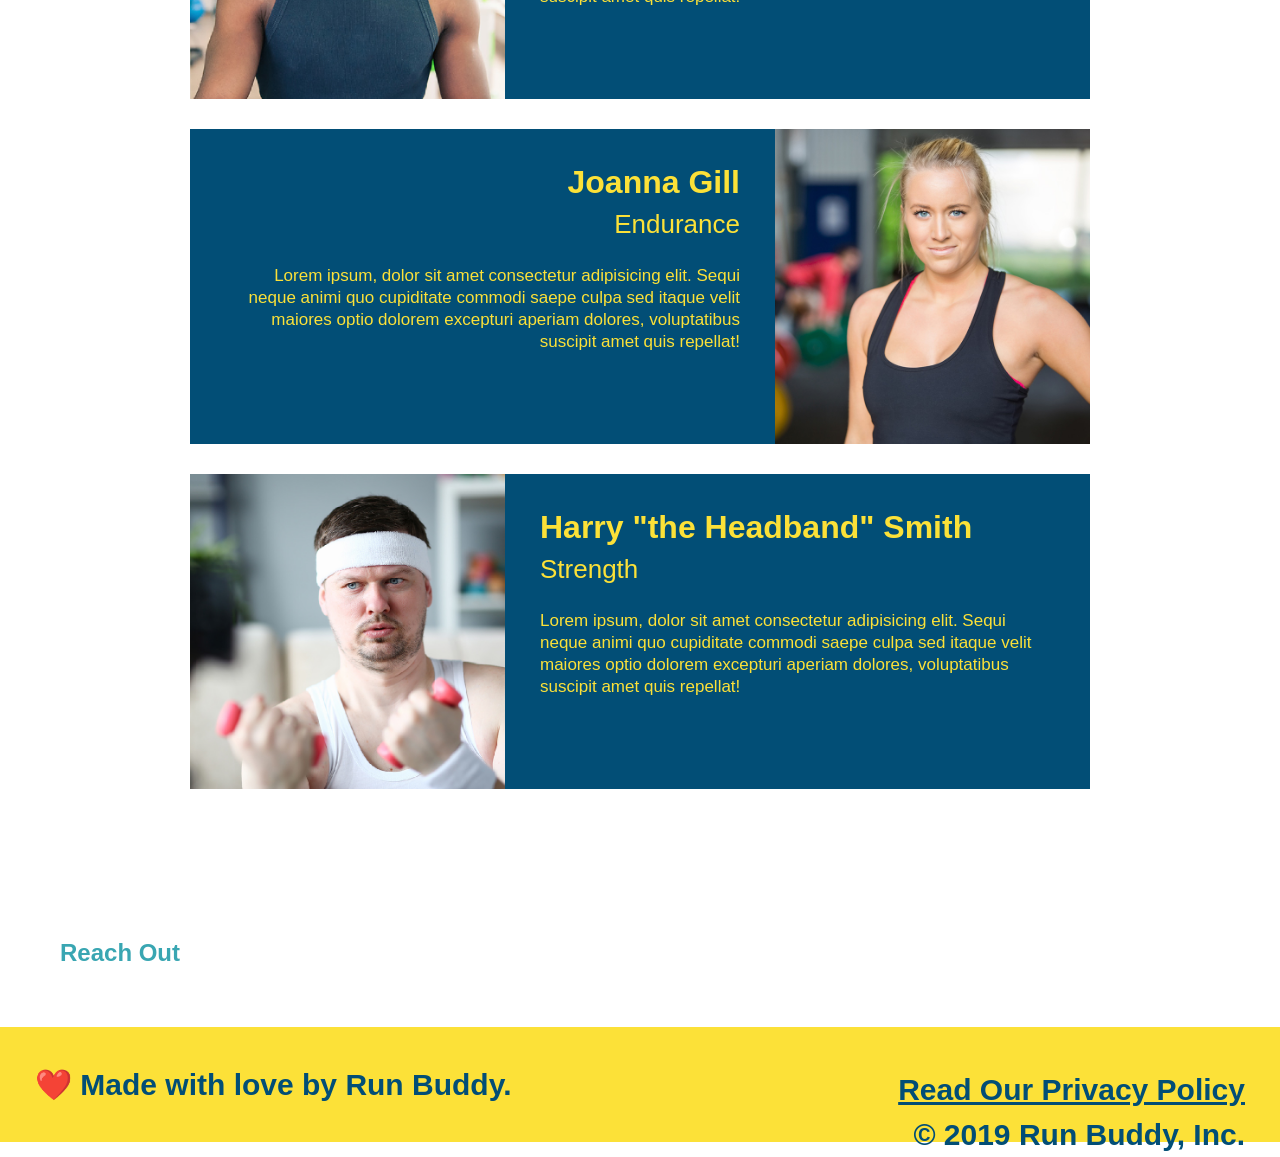
==== commit 7534268b: "meet the trainers section" ====
--- a/index.html
+++ b/index.html
@@ -113,9 +113,42 @@
     </section>
 
     <!--"meet the trainers" section-->
-    <section>
-        <h2>Meet The Trainers</h2>
+    <section id="your-trainers" class="trainers">
+        <h2 class="section-title primary-border">Meet The Trainers</h2>
+<article class="trainer">
+    <img src="./assets/images/trainer-1.jpg" alt="Arron Stephens in his workout clothes, ready to pump iron" />
+    <div class="trainer-bio text-left">
+    <h3>Arron Stephens</h3>
+    <h4>Speed / Strength</h4>
+    <p> Lorem ipsum, dolor sit amet consectetur adipisicing elit. Sequi neque animi quo cupiditate commodi saepe culpa sed
+        itaque velit maiores optio dolorem excepturi aperiam dolores, voluptatibus suscipit amet quis repellat!
+      </p>
+      </div>
+</article>
+<!--second trainer bio-->
+<article class="trainer">
+    <div class="trainer-bio text-right">
+    <h3>Joanna Gill</h3>
+    <h4>Endurance</h4>
+    <p> Lorem ipsum, dolor sit amet consectetur adipisicing elit. Sequi neque animi quo cupiditate commodi saepe culpa sed
+        itaque velit maiores optio dolorem excepturi aperiam dolores, voluptatibus suscipit amet quis repellat!
+      </p>
+      </div>
+      <img src="./assets/images/trainer-2.jpg" alt="Joanna Gill cooling off after a workout" />
+</article>
+<!--third trainer bio-->
+<article class="trainer">
+    <img src="./assets/images/trainer-3.jpg" alt="Harry Smith wearing a headband and lifting comically small pink weights" />
+    <div class="trainer-bio text-left">
+    <h3>Harry "the Headband" Smith</h3>
+    <h4>Strength</h4>
+    <p> Lorem ipsum, dolor sit amet consectetur adipisicing elit. Sequi neque animi quo cupiditate commodi saepe culpa sed
+        itaque velit maiores optio dolorem excepturi aperiam dolores, voluptatibus suscipit amet quis repellat!
+      </p>
+      </div>
+</article>
     </section>
+
     <!--"reach out" section-->
     <section>
         <h2>Reach Out</h2>
--- a/assets/css/style.css
+++ b/assets/css/style.css
@@ -166,4 +166,51 @@
 
 .secondary-border {
     border-color: #39a6b2;
+}
+
+.trainers {
+    text-align: center;
+}
+
+.trainer {
+    width: 900px;
+    margin: 0 auto 30px auto;
+    background: #024e76;
+    color: #fce138;
+    overflow: auto;
+}
+
+.trainer img {
+    width: 35%;
+    float: left;
+}
+
+.trainer-bio {
+    padding: 35px;
+    float: left;
+    width: 65%;
+}
+
+.text-left {
+    text-align: left;
+}
+
+.text-right {
+    text-align: right;
+}
+
+.trainer-bio h3 {
+    font-size: 32px;
+    margin-bottom: 8px;
+}
+
+.trainer-bio h4 {
+    font-weight: lighter;
+    font-size: 26px;
+    margin-bottom: 25px;
+}
+
+.trainer-bio p {
+    font-size: 17px;
+    line-height: 1.3;
 }
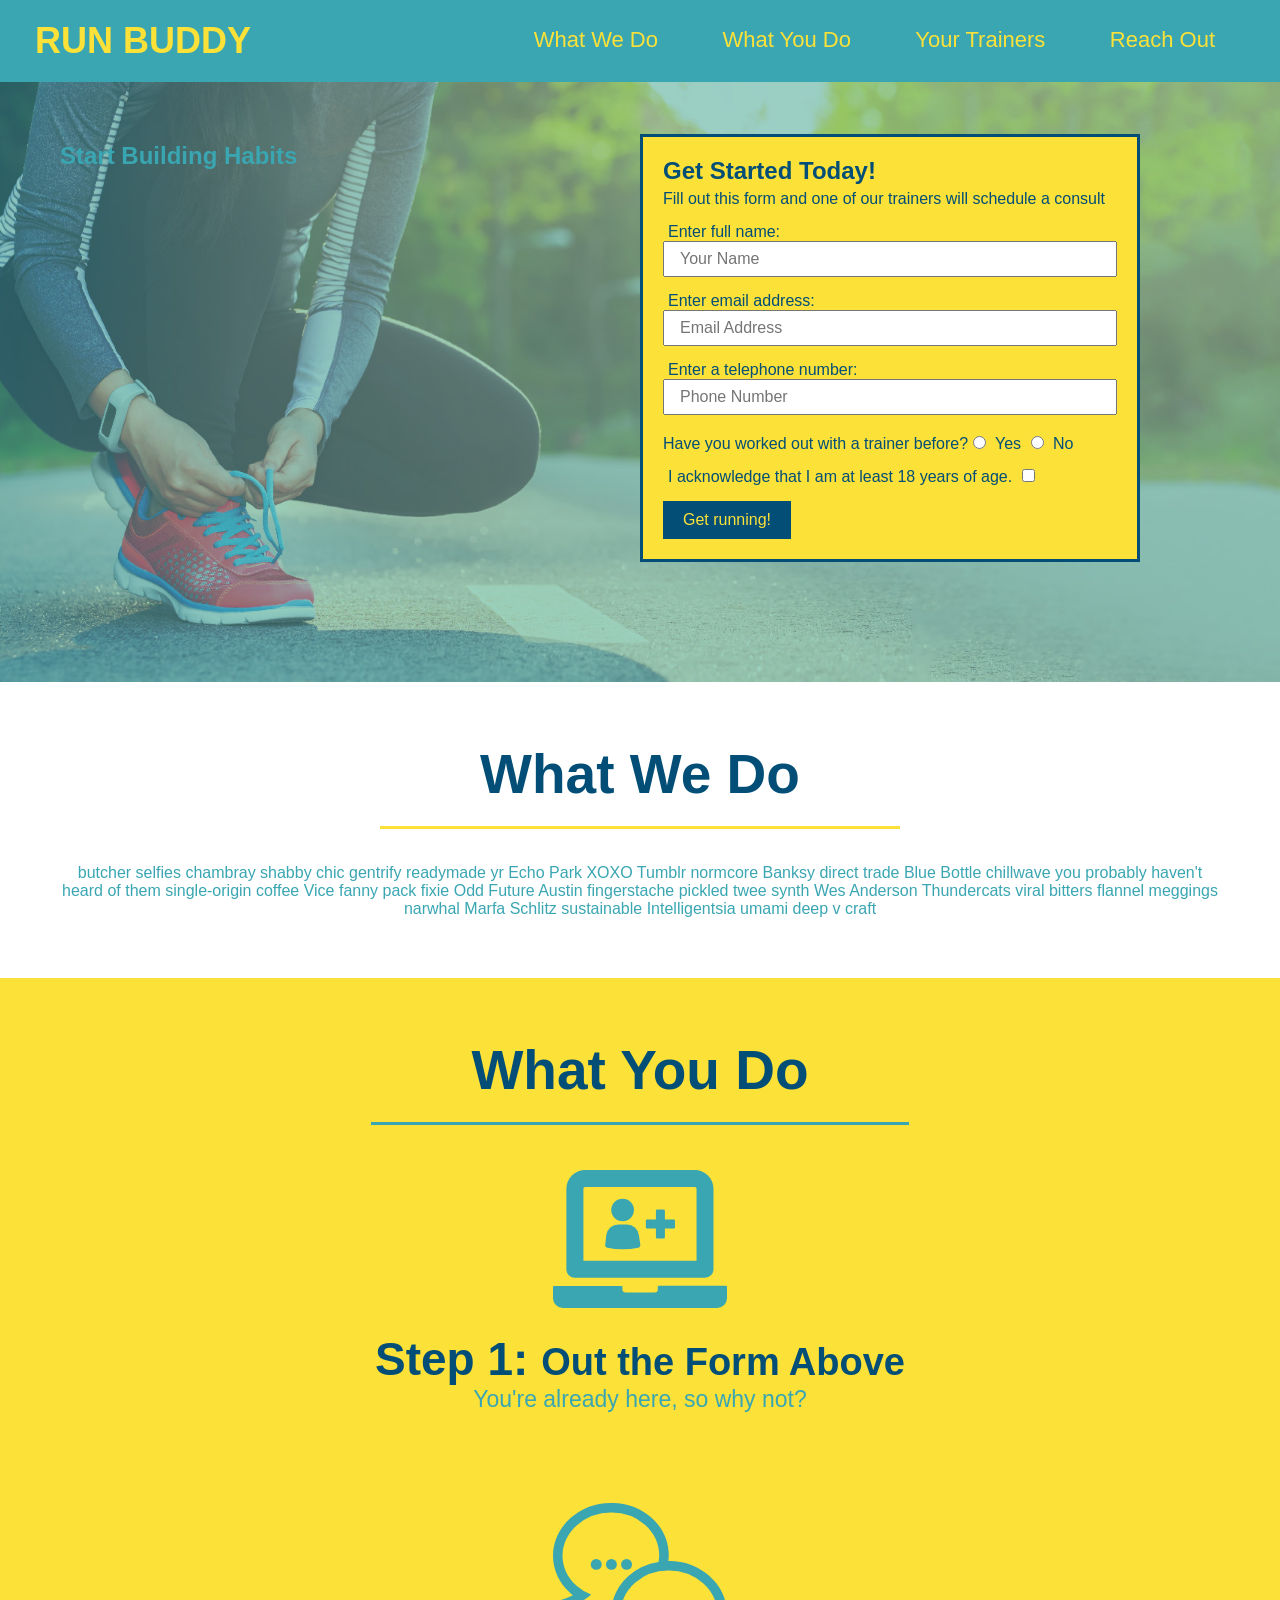
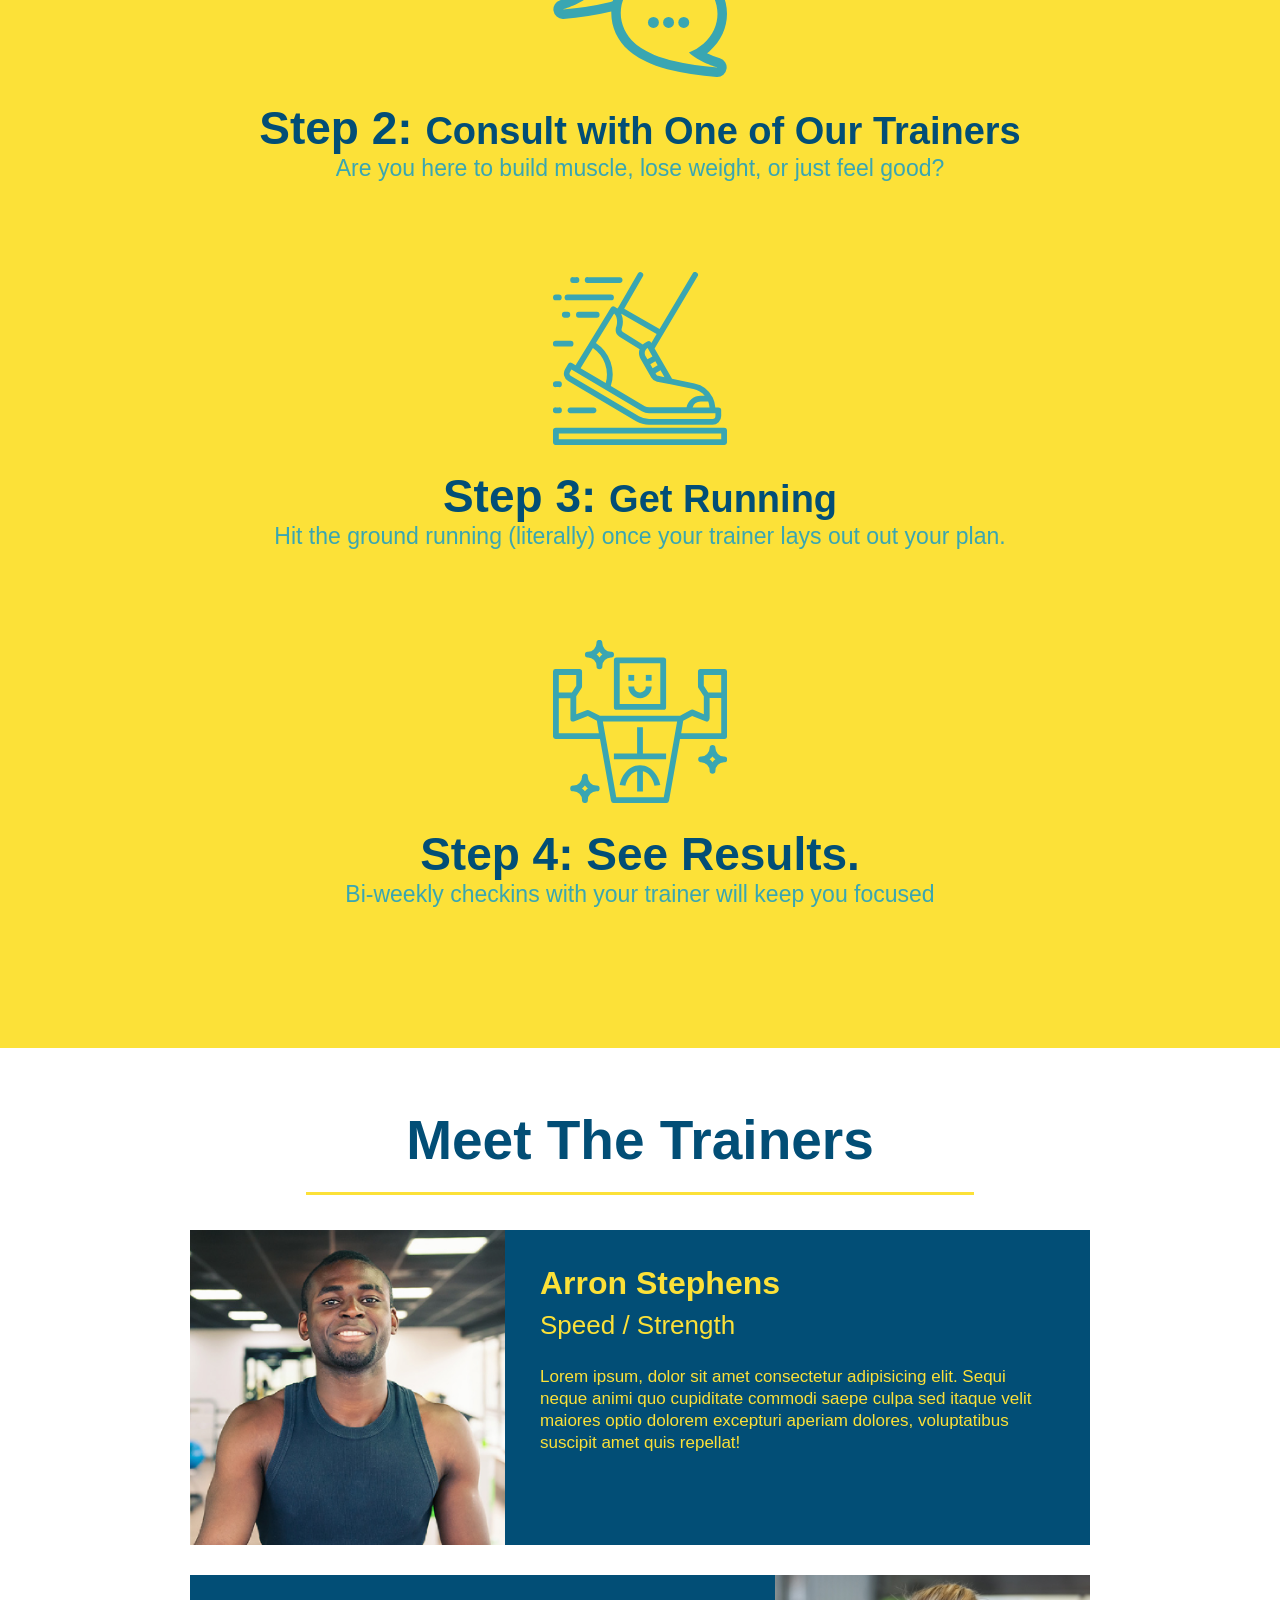
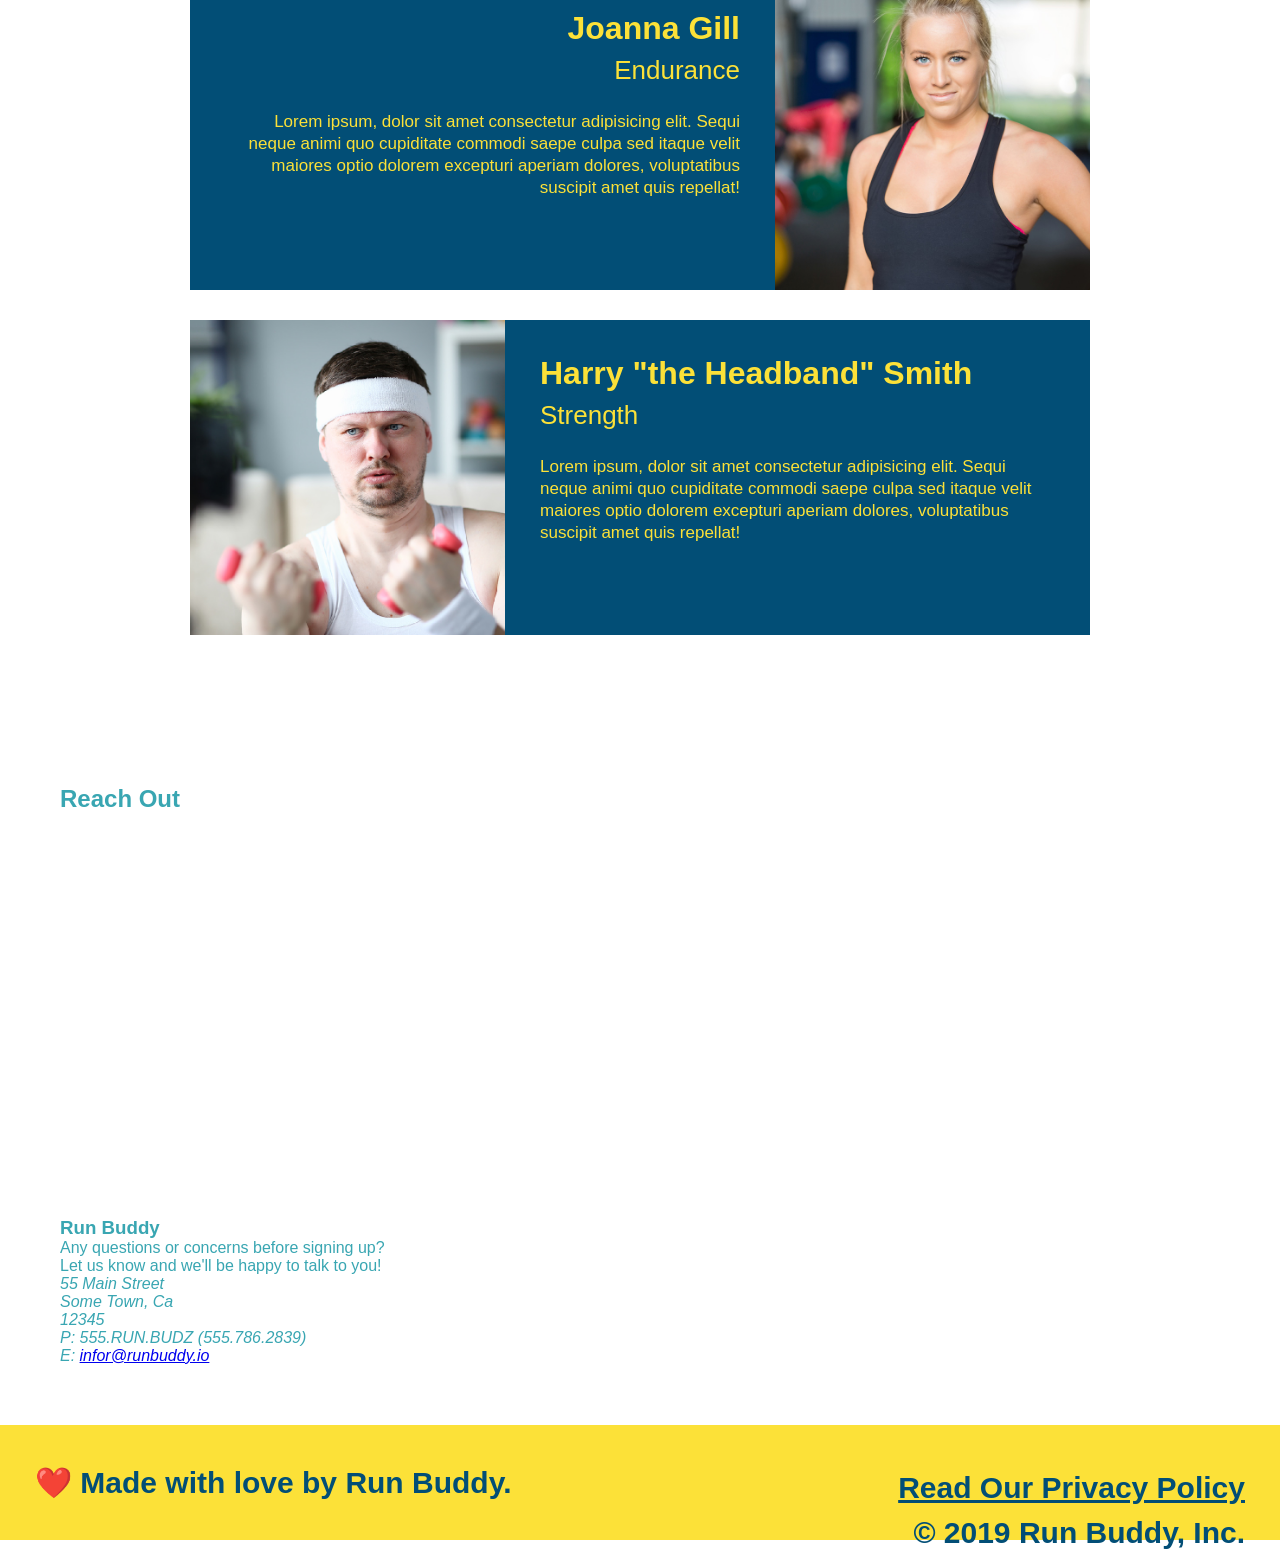
==== commit a8c32560: "add iframe" ====
--- a/index.html
+++ b/index.html
@@ -94,7 +94,7 @@
         </div>
 
         <div>
-            <img src="./assets/images/step-1.svg" alt="" />
+            <img src="./assets/images/step-2.svg" alt="" />
             <h3>Step 2: <span>Consult with One of Our Trainers </span> </h3>
             <p>Are you here to build muscle, lose weight, or just feel good?</p>
         </div>
@@ -125,6 +125,7 @@
       </p>
       </div>
 </article>
+
 <!--second trainer bio-->
 <article class="trainer">
     <div class="trainer-bio text-right">
@@ -136,6 +137,7 @@
       </div>
       <img src="./assets/images/trainer-2.jpg" alt="Joanna Gill cooling off after a workout" />
 </article>
+
 <!--third trainer bio-->
 <article class="trainer">
     <img src="./assets/images/trainer-3.jpg" alt="Harry Smith wearing a headband and lifting comically small pink weights" />
@@ -152,7 +154,34 @@
     <!--"reach out" section-->
     <section>
         <h2>Reach Out</h2>
+        <div class="contact-info">
+            <iframe 
+            src="https://www.google.com/maps/embed?pb=!1m18!1m12!1m3!1d2932.01441793933!2d-83.32580478450073!3d42.7034154791653!2m3!1f0!2f0!3f0!3m2!1i1024!2i768!4f13.1!3m3!1m2!1s0x882495ce77af834f%3A0x839c2e257274b4a0!2s850%20Lake%20Village%20Blvd%2C%20Auburn%20Hills%2C%20MI%2048326!5e0!3m2!1sen!2sus!4v1645766312192!5m2!1sen!2sus" 
+            width="400" 
+            height="400" 
+            style="border:0;" 
+            allowfullscreen="" 
+            loading="lazy">
+        </iframe>
+        </div>
+
+    <div>
+        <h3>Run Buddy</h3>
+        <p>
+            Any questions or concerns before signing up?
+            <br />
+            Let us know and we'll be happy to talk to you!
+        </p>
+        <address>
+            55 Main Street <br />
+            Some Town, Ca <br />
+            12345<br />
+            P: 555.RUN.BUDZ (555.786.2839)<br/>
+            E: <a href="mailto:infor@runbuddy.io">infor@runbuddy.io</a>
+        </address>
+    </div>
     </section>
+
     <!--footer-->
     <footer>
         <h2>
--- a/assets/css/style.css
+++ b/assets/css/style.css
@@ -132,7 +132,7 @@
 }
 
 .steps img {
-    width 15%
+    width: 15%;
     margin: 10px 0;
 }
 
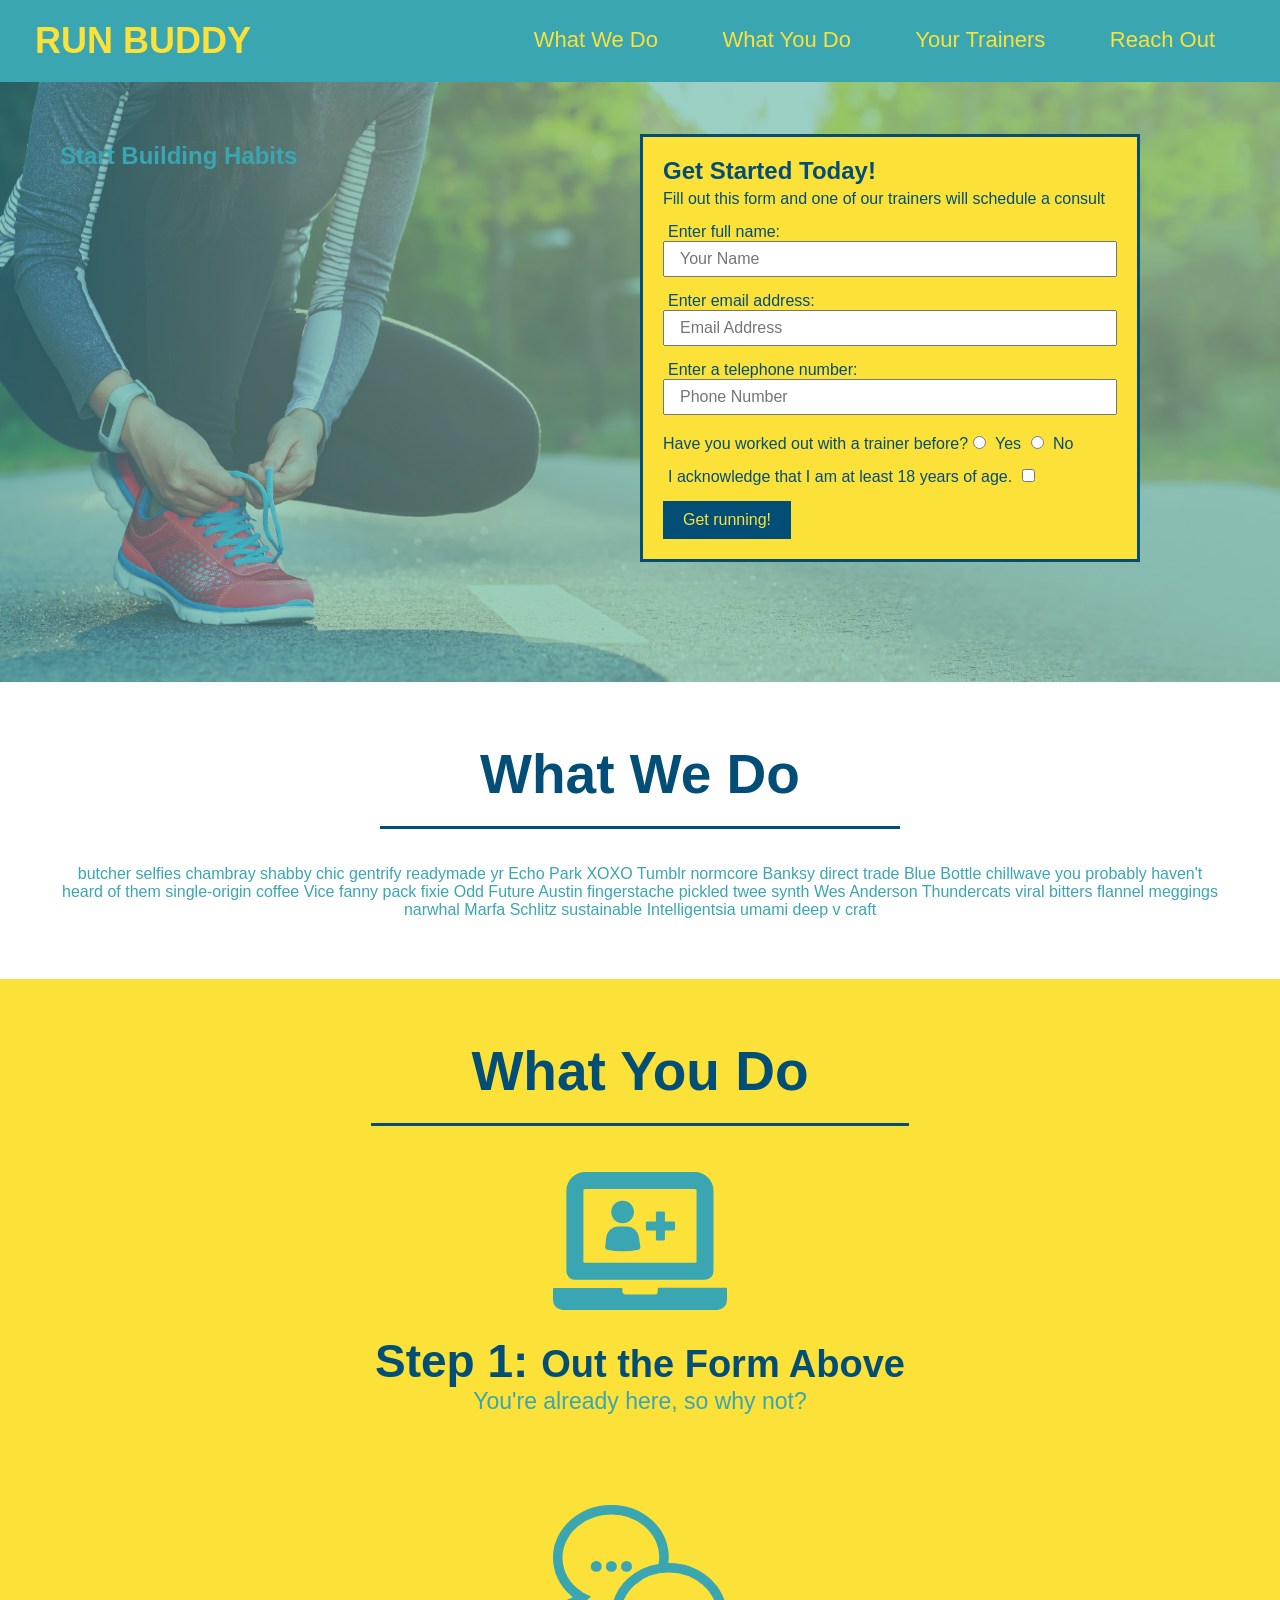
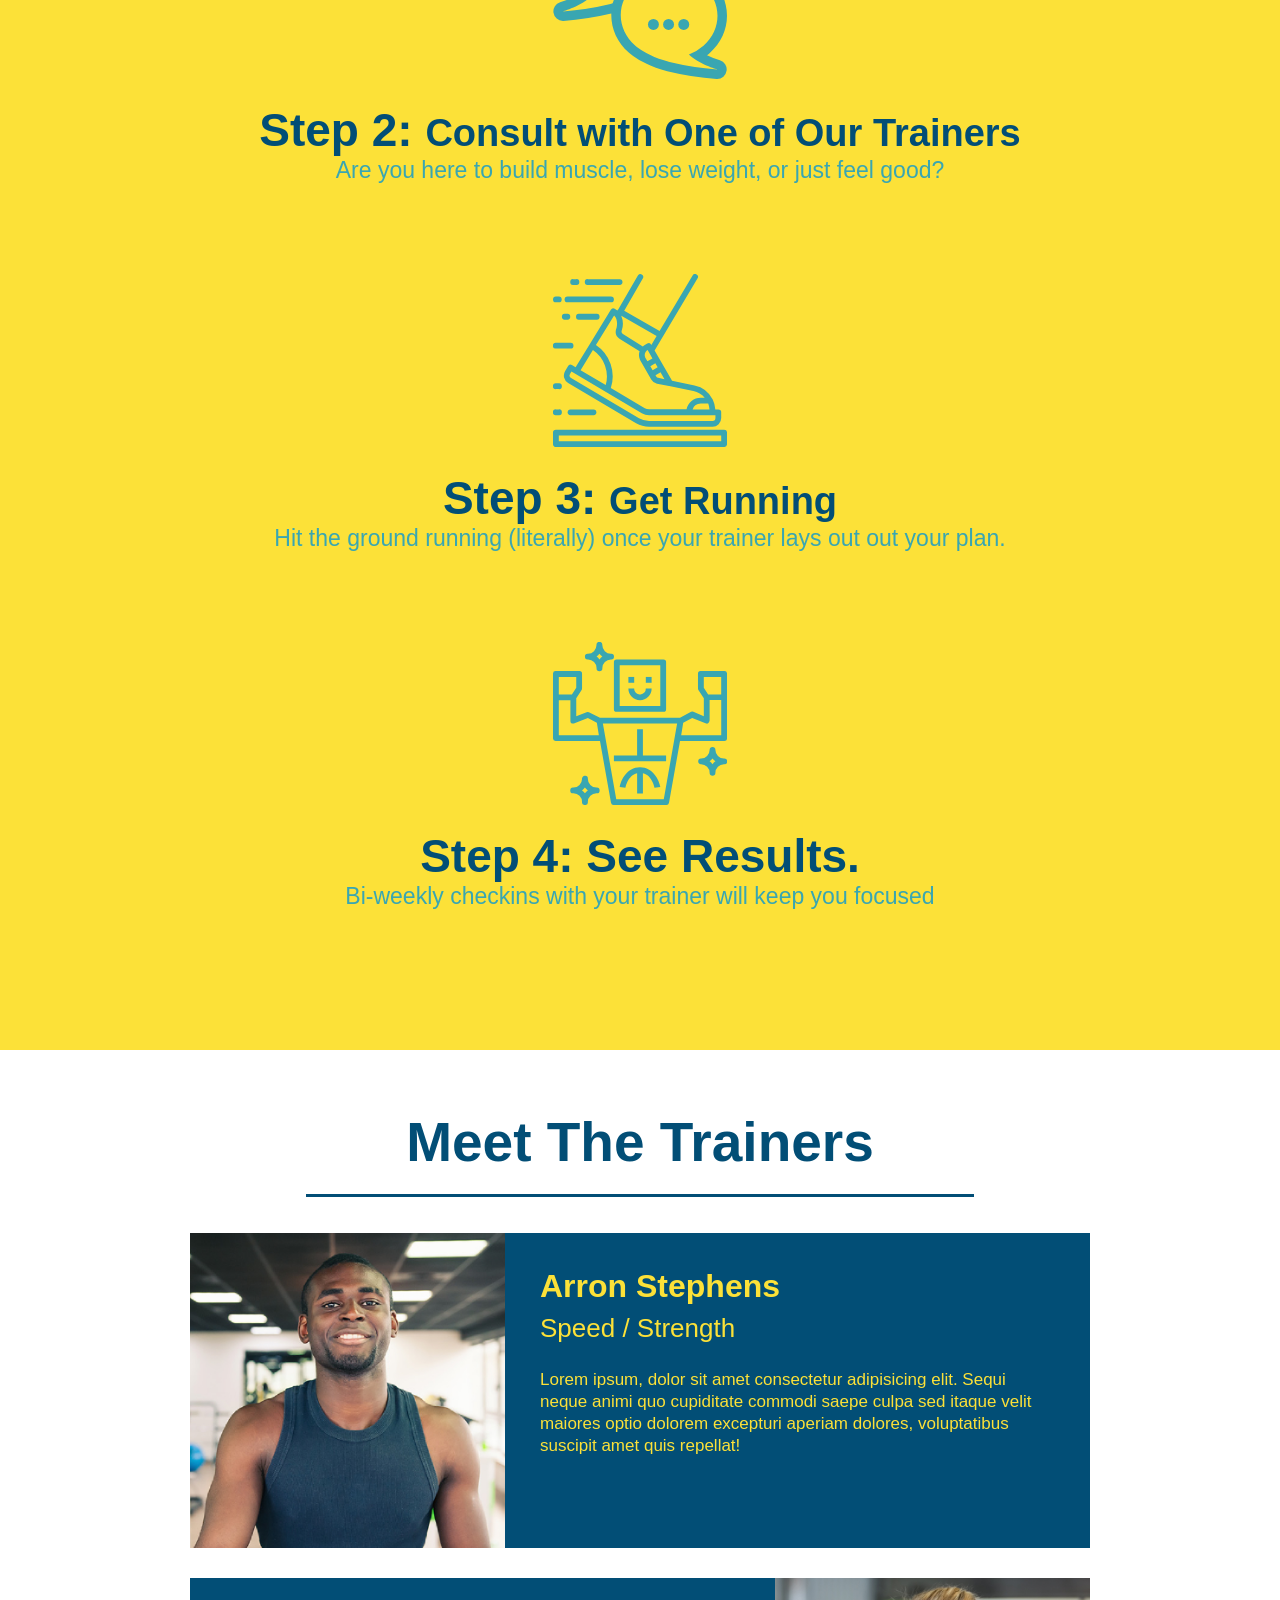
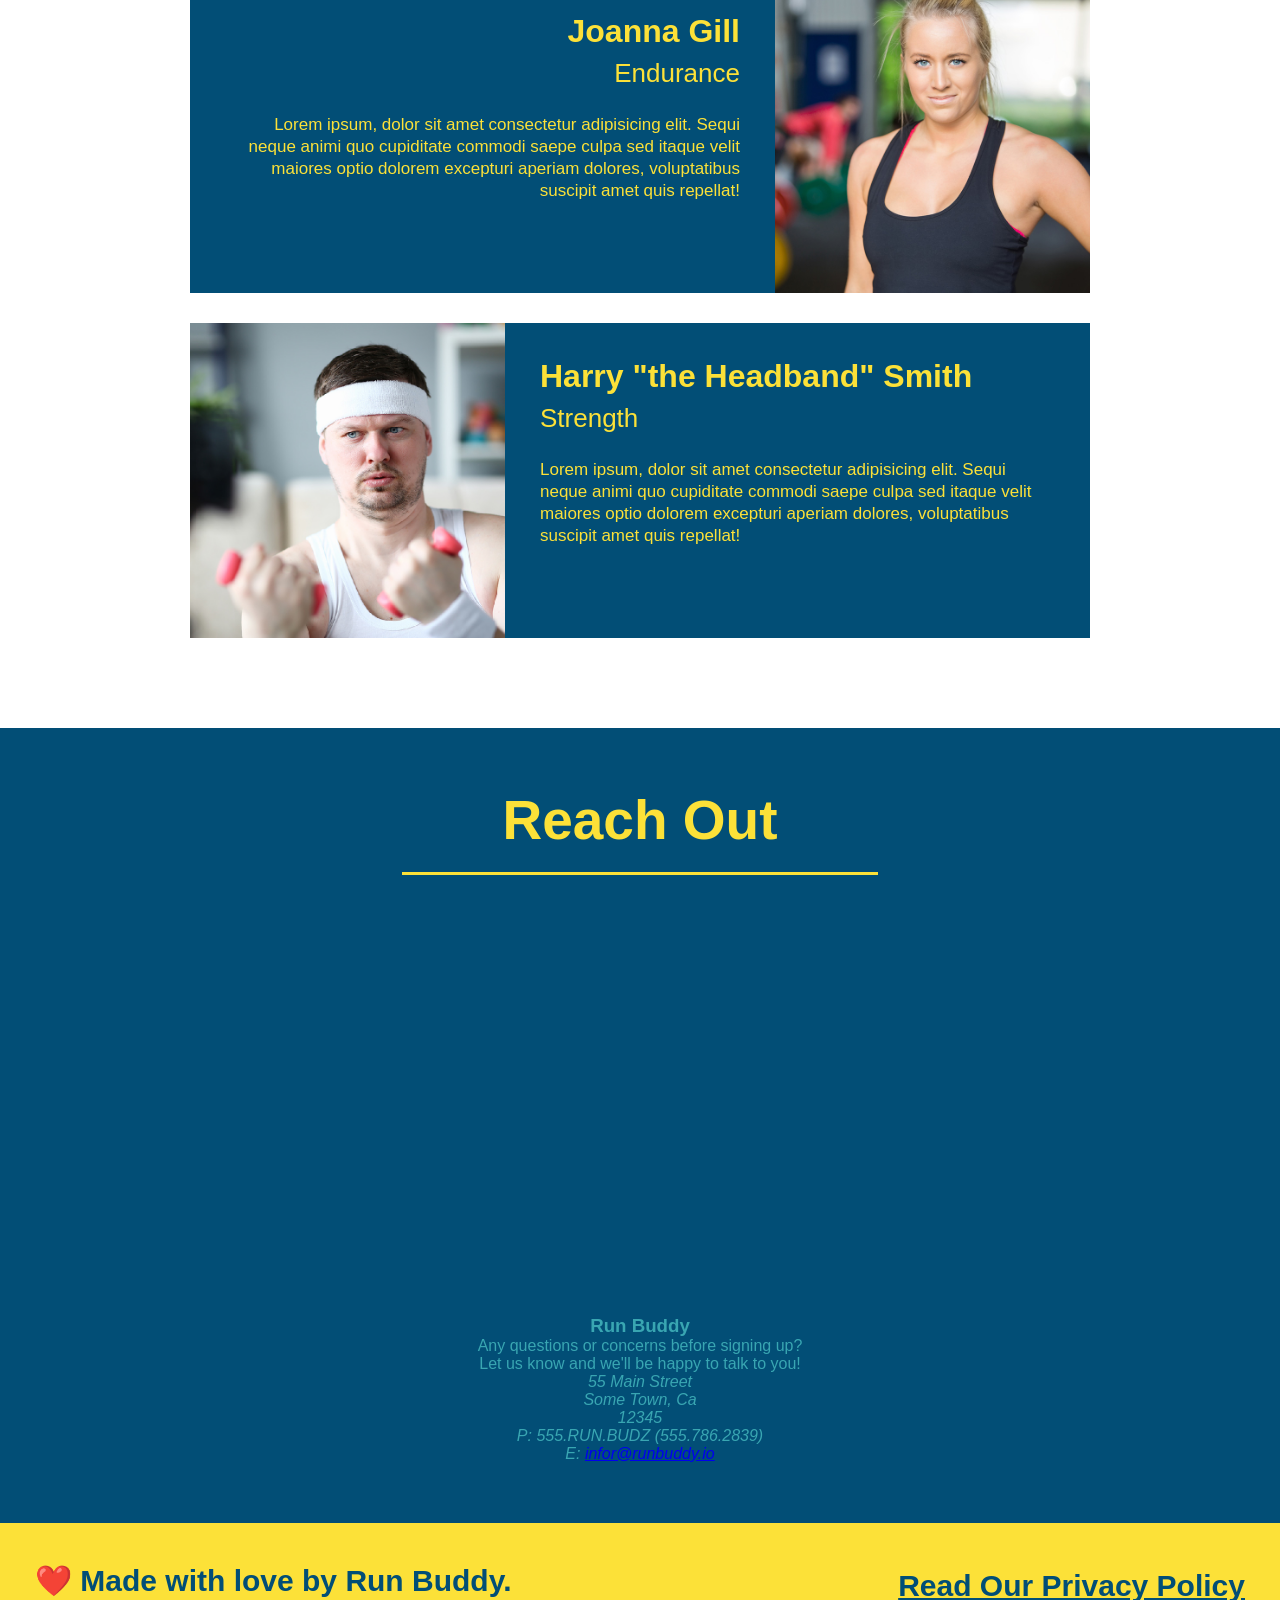
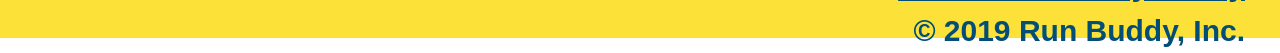
==== commit 22cad112: "style contact info" ====
--- a/index.html
+++ b/index.html
@@ -152,8 +152,8 @@
     </section>
 
     <!--"reach out" section-->
-    <section>
-        <h2>Reach Out</h2>
+    <section id="reach-out" class="contact">
+        <h2 class="section-title secondary-border">Reach Out</h2>
         <div class="contact-info">
             <iframe 
             src="https://www.google.com/maps/embed?pb=!1m18!1m12!1m3!1d2932.01441793933!2d-83.32580478450073!3d42.7034154791653!2m3!1f0!2f0!3f0!3m2!1i1024!2i768!4f13.1!3m3!1m2!1s0x882495ce77af834f%3A0x839c2e257274b4a0!2s850%20Lake%20Village%20Blvd%2C%20Auburn%20Hills%2C%20MI%2048326!5e0!3m2!1sen!2sus!4v1645766312192!5m2!1sen!2sus" 
--- a/assets/css/style.css
+++ b/assets/css/style.css
@@ -213,4 +213,37 @@
 .trainer-bio p {
     font-size: 17px;
     line-height: 1.3;
+}
+
+.section-title {
+    font-size: 55px;
+    display: inline-block;
+    padding: 0 100px 20px 100px;
+    border-bottom: 3px solid;
+    margin-bottom: 36px;
+    color: #024e76;
+}
+
+/* REACH OUT STYLES START */
+.contact {
+    text-align: center;
+    background: #024e76;
+}
+
+.contact h2 {
+    color: #fce138;
+}
+
+.contact-info iframe {
+    width: 400px;
+    height: 400px;
+}
+
+.contact-info div {
+    width: 410px;
+    display: inline-block;
+    vertical-align: top;
+    text-align: left;
+    margin: 30px 0 0 60px;
+    color: white;
 }
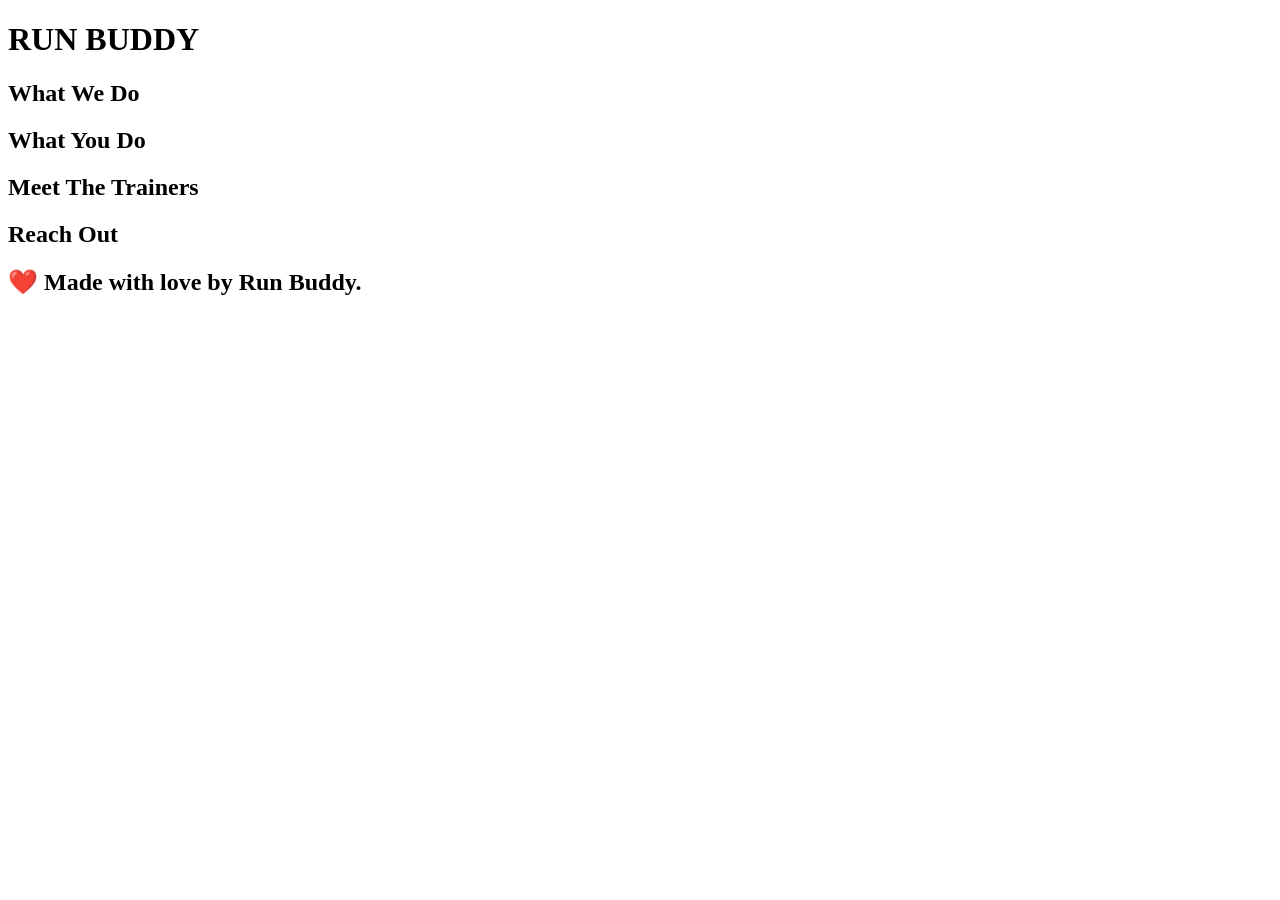
==== commit 34923c4d: "Add files via upload" ====
--- a/index.html
+++ b/index.html
@@ -1,195 +1,44 @@
 <!DOCTYPE html>
 <html lang="en">
     <head>
-        <link rel="stylesheet" href="./assets/css/style.css" />
-        <meta charset="utf-8" />
-        <meta name="viewport" content="width=device-width, initial-scale=1.0"/>
+        <meta charset="UTF-8" />
         <title>Run Buddy</title>
     </head>
     <body>
+    </body>
+    </html>
 
-<!-- navigation-->
-    <header>
-        <h1>
-            <a href="./index.html">RUN BUDDY</a>
-        </h1>
-        <nav>
-            <!--unordered list element-->
-            <ul>
-                <!--list item element-->
-                <li>
-                    <!--anchor element-->
-                    <a href="#what-we-do">What We Do</a>
-                </li>
-                <li>
-                    <a href="#what-you-do">What You Do</a>
-                </li>
-                <li>
-                    <a href="#your-trainers">Your Trainers</a>
-                </li>
-                <li>
-                    <a href="#reach-out">Reach Out</a>
-                </li>
-            </ul>
-        </nav>
-    </header>
-</body>
-    <!-- hero/jumbotron-->
-    <section class ="hero">
-        <div class ="hero-cta">
-            <h2>Start Building Habits</h2>
-            <p>
+<!-- navigation -->
+        <header>
+            <h1>RUN BUDDY</h1>
+        </header>
 
-            </p>
-        </div>
-<div class="hero-form">
-    <h3>Get Started Today!</h3>
-    <p>Fill out this form and one of our trainers will schedule a consult</p>
-    <!--add form element-->
-<form>
-    <label for="name">Enter full name:</label>
-    <input type="text" placeholder="Your Name" name="name" id="name" class="form-input">
-    <label for="email">Enter email address:</label>
-    <input type="email" placeholder="Email Address" name="email" id="email" class="form-input">
-    <label for="phone">Enter a telephone number:</label>
-    <input type="tel" placeholder="Phone Number" name="phone" id="phone" class="form-input">
-    <p>
-        Have you worked out with a trainer before?
-        <input type="radio" name="trainer-confirm" id="trainer-yes" />
-        <label for="trainer-yes">Yes</label>
-        <input type="radio" name="trainer-confirm" id="trainer-no" />
-        <label for="trainer-no">No</label>
-    </p>
-    <p>
-        <label for="checkbox" >
-            I acknowledge that I am at least 18 years of age.
-        </label>
-        <input type="checkbox" name="age-confirm" id="checkbox" />
-    </p>
-    <button type="submit">
-        Get running!
-    </button>
-</form>
-</div>
-    </section>
-    <!--end hero-->
+<!-- hero/jumbotron -->
+<section>
 
-    <!--"what we do" section-->
-    <section id="what-we-do" class="intro">
-        <h2 class="section-title primary-border">What We Do</h2>
-        <p>
-            butcher selfies chambray shabby chic gentrify readymade yr Echo Park XOXO Tumblr normcore Banksy direct trade Blue Bottle chillwave you probably haven't heard of them single-origin coffee Vice fanny pack fixie Odd Future Austin fingerstache pickled twee synth Wes Anderson Thundercats viral bitters flannel meggings narwhal Marfa Schlitz sustainable Intelligentsia umami deep v craft
-        </p>
-    </section>
+</section>
 
-    <!--"what you do" section-->
-    <section id="what-you-do" class="steps">
-        <h2 class="section-title secondary-border">What You Do</h2>
+<!-- "what we do" section -->
+<section>
+    <h2>What We Do</h2>
+</section>
 
-        <div>
-            <!--insert this img element-->
-            <img src="./assets/images/step-1.svg" alt="" />
-            <h3>Step 1: <span>Out the Form Above</span></h3>
-            <p>You're already here, so why not?</p>
-        </div>
+<!-- "what you do" section -->
+<section>
+    <h2>What You Do</h2>
+</section>
 
-        <div>
-            <img src="./assets/images/step-2.svg" alt="" />
-            <h3>Step 2: <span>Consult with One of Our Trainers </span> </h3>
-            <p>Are you here to build muscle, lose weight, or just feel good?</p>
-        </div>
+<!-- "meet the trainers" section -->
+<section>
+    <h2>Meet The Trainers</h2>
+</section>
 
-        <div>
-            <img src="./assets/images/step-3.svg" alt="" />
-            <h3>Step 3: <span>Get Running</span></h3>
-            <p>Hit the ground running (literally) once your trainer lays out out your plan.</p>
-        </div>
+<!-- "reach out" section -->
+<section>
+    <h2>Reach Out</h2>
+</section>
 
-        <div>
-            <img src="./assets/images/step-4.svg" alt="" />
-            <h3>Step 4: <spacn>See Results.</spacn></h3>
-            <p>Bi-weekly checkins with your trainer will keep you focused</p>
-        </div>
-    </section>
-
-    <!--"meet the trainers" section-->
-    <section id="your-trainers" class="trainers">
-        <h2 class="section-title primary-border">Meet The Trainers</h2>
-<article class="trainer">
-    <img src="./assets/images/trainer-1.jpg" alt="Arron Stephens in his workout clothes, ready to pump iron" />
-    <div class="trainer-bio text-left">
-    <h3>Arron Stephens</h3>
-    <h4>Speed / Strength</h4>
-    <p> Lorem ipsum, dolor sit amet consectetur adipisicing elit. Sequi neque animi quo cupiditate commodi saepe culpa sed
-        itaque velit maiores optio dolorem excepturi aperiam dolores, voluptatibus suscipit amet quis repellat!
-      </p>
-      </div>
-</article>
-
-<!--second trainer bio-->
-<article class="trainer">
-    <div class="trainer-bio text-right">
-    <h3>Joanna Gill</h3>
-    <h4>Endurance</h4>
-    <p> Lorem ipsum, dolor sit amet consectetur adipisicing elit. Sequi neque animi quo cupiditate commodi saepe culpa sed
-        itaque velit maiores optio dolorem excepturi aperiam dolores, voluptatibus suscipit amet quis repellat!
-      </p>
-      </div>
-      <img src="./assets/images/trainer-2.jpg" alt="Joanna Gill cooling off after a workout" />
-</article>
-
-<!--third trainer bio-->
-<article class="trainer">
-    <img src="./assets/images/trainer-3.jpg" alt="Harry Smith wearing a headband and lifting comically small pink weights" />
-    <div class="trainer-bio text-left">
-    <h3>Harry "the Headband" Smith</h3>
-    <h4>Strength</h4>
-    <p> Lorem ipsum, dolor sit amet consectetur adipisicing elit. Sequi neque animi quo cupiditate commodi saepe culpa sed
-        itaque velit maiores optio dolorem excepturi aperiam dolores, voluptatibus suscipit amet quis repellat!
-      </p>
-      </div>
-</article>
-    </section>
-
-    <!--"reach out" section-->
-    <section id="reach-out" class="contact">
-        <h2 class="section-title secondary-border">Reach Out</h2>
-        <div class="contact-info">
-            <iframe 
-            src="https://www.google.com/maps/embed?pb=!1m18!1m12!1m3!1d2932.01441793933!2d-83.32580478450073!3d42.7034154791653!2m3!1f0!2f0!3f0!3m2!1i1024!2i768!4f13.1!3m3!1m2!1s0x882495ce77af834f%3A0x839c2e257274b4a0!2s850%20Lake%20Village%20Blvd%2C%20Auburn%20Hills%2C%20MI%2048326!5e0!3m2!1sen!2sus!4v1645766312192!5m2!1sen!2sus" 
-            width="400" 
-            height="400" 
-            style="border:0;" 
-            allowfullscreen="" 
-            loading="lazy">
-        </iframe>
-        </div>
-
-    <div>
-        <h3>Run Buddy</h3>
-        <p>
-            Any questions or concerns before signing up?
-            <br />
-            Let us know and we'll be happy to talk to you!
-        </p>
-        <address>
-            55 Main Street <br />
-            Some Town, Ca <br />
-            12345<br />
-            P: 555.RUN.BUDZ (555.786.2839)<br/>
-            E: <a href="mailto:infor@runbuddy.io">infor@runbuddy.io</a>
-        </address>
-    </div>
-    </section>
-
-    <!--footer-->
-    <footer>
-        <h2>
-            <div>
-                <a href="#">Read Our Privacy Policy</a><br />
-                &copy; 2019 Run Buddy, Inc.
-            </div>
-            ❤️ Made with love by Run Buddy.</h2>
-    </footer>
-
-    +<!-- footer -->
+<footer>
+    <h2> ❤️ Made with love by Run Buddy.</h2>
+</footer>
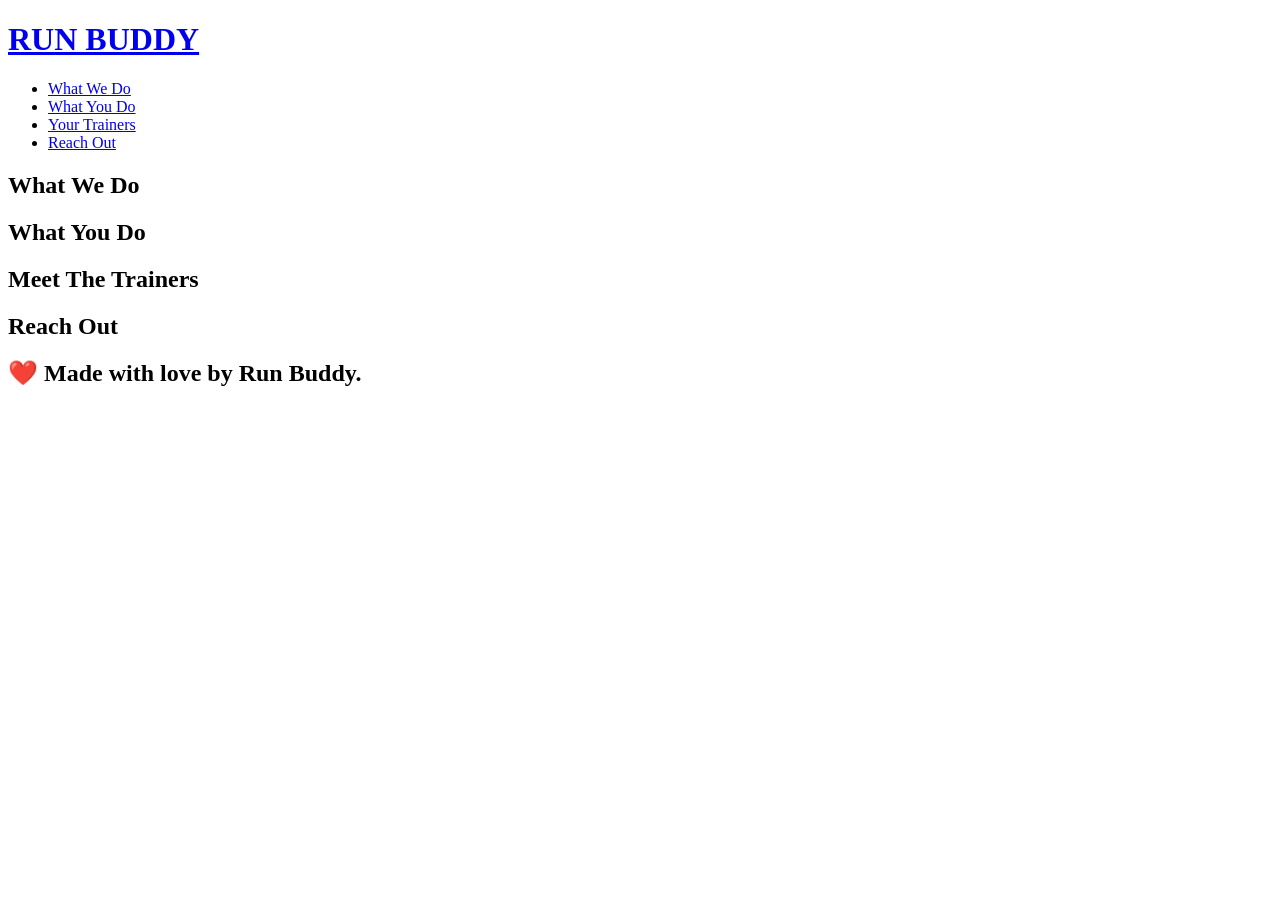
==== commit 27c11ddc: "added url" ====
--- a/index.html
+++ b/index.html
@@ -10,7 +10,31 @@
 
 <!-- navigation -->
         <header>
-            <h1>RUN BUDDY</h1>
+            <h1>
+                <a href="/">RUN BUDDY</a>
+            </h1>
+            
+            <nav>
+<!-- Unordered list element -->
+<ul>
+    <!-- list item element-->
+    <li>
+        <!-- Anchor element-->
+        <a href="#what-we-do">What We Do</a>
+    </li>
+    <li>
+        <a href="#what-you-do">What You Do</a>
+    </li>
+
+    <li>
+        <a href="#your-trainers">Your Trainers</a>
+    </li>
+
+    <li>
+        <a href="#reach-out">Reach Out</a>
+    </li>
+</ul>
+            </nav>
         </header>
 
 <!-- hero/jumbotron -->
